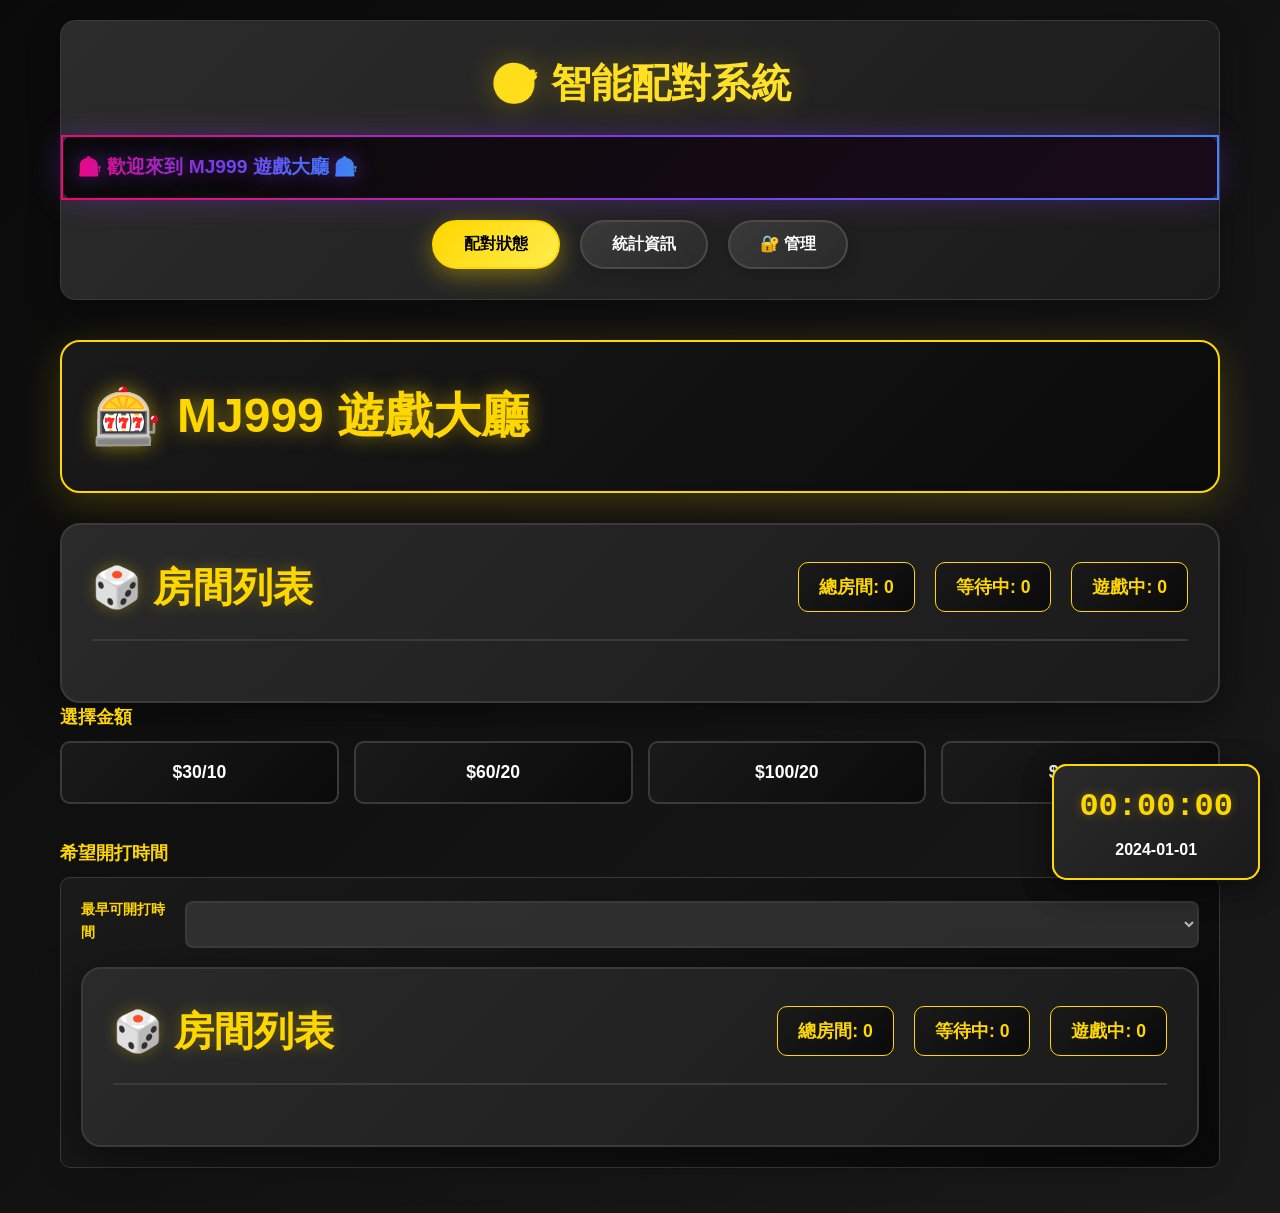
==== Cursor APP/index.html @ 1525ff20 "Add files via upload" ====
<!DOCTYPE html>
<html lang="zh-TW">
<head>
    <meta charset="UTF-8">
    <meta name="viewport" content="width=device-width, initial-scale=1.0">
    <title>智能配對系統 - 前台</title>
    <link rel="stylesheet" href="style.css">
    <script src="mock-api.js"></script>
</head>
<body>
    <div class="container">
        <header class="header">
            <h1 class="title">🎯 智能配對系統</h1>
            
            <!-- 霓虹燈跑馬燈 -->
            <div class="neon-ticker" id="neonTicker">
                <div class="ticker-content" id="tickerContent">
                    <span class="ticker-text">🎰 歡迎來到 MJ999 遊戲大廳 🎰</span>
                </div>
            </div>
            
            <div class="nav-buttons">
                <button id="playerView" class="nav-btn active">配對狀態</button>
                <button id="statsView" class="nav-btn">統計資訊</button>
                <button class="nav-btn admin-login-btn" onclick="location.href='admin.html'">🔐 管理</button>
            </div>
        </header>

        <main>
            <!-- 遊戲大廳頁面 -->
            <section id="playerSection" class="section active">
                <div class="lobby-header">
                    <h1 class="lobby-title">
                        <span class="title-icon">🎰</span>
                        MJ999 遊戲大廳
                    </h1>
                    <div class="user-info" id="userInfo">
                        <!-- 用戶資訊 -->
                    </div>
                </div>

                <div class="room-list-container">
                    <div class="room-list-header">
                        <h2 class="room-list-title">🎲 房間列表</h2>
                        <div class="room-stats">
                            <span class="stat-item">總房間: <span id="totalRooms">0</span></span>
                            <span class="stat-item">等待中: <span id="waitingRooms">0</span></span>
                            <span class="stat-item">遊戲中: <span id="playingRooms">0</span></span>
                        </div>
                    </div>
                    
                    <div id="roomList" class="room-list">
                        <!-- 動態生成房間列表 -->
                    </div>
                </div>

                <!-- 3 缺 1 紅色閃爍提示 -->
                <div id="nearCompleteAlert" class="near-complete-alert" style="display: none;">
                    <div class="alert-content">
                        <div class="alert-icon">🔴</div>
                        <div class="alert-text">
                            <h3>3 缺 1！</h3>
                            <p id="alertMessage">目前有一桌 3 缺 1！想打的快來報名！</p>
                        </div>
                        <div class="alert-pulse"></div>
                    </div>
                </div>

                <!-- 即時時鐘 -->
                <div class="realtime-clock">
                    <div class="clock-display" id="clockDisplay">
                        <div class="time">00:00:00</div>
                        <div class="date">2024-01-01</div>
                    </div>
                </div>
            </section>
                        
                        <div class="form-group">
                            <label>選擇金額</label>
                            <div class="amount-options">
                                <label class="amount-option">
                                    <input type="radio" name="amount" value="30/10" disabled>
                                    <span class="amount-btn">$30/10</span>
                                </label>
                                <label class="amount-option">
                                    <input type="radio" name="amount" value="60/20" disabled>
                                    <span class="amount-btn">$60/20</span>
                                </label>
                                <label class="amount-option">
                                    <input type="radio" name="amount" value="100/20" disabled>
                                    <span class="amount-btn">$100/20</span>
                                </label>
                                <label class="amount-option">
                                    <input type="radio" name="amount" value="200/50" disabled>
                                    <span class="amount-btn">$200/50</span>
                                </label>
                            </div>
                        </div>
                        
                        <div class="form-group">
                            <label>希望開打時間</label>
                            <div class="time-range-selector">
                                <div class="time-input-group">
                                    <label for="earliestTime">最早可開打時間</label>
                                    <select id="earliestTime" disabled>
                                        <!-- 動態生成時間選項 -->
                                    </select>
                </div>

                <div class="room-list-container">
                    <div class="room-list-header">
                        <h2 class="room-list-title">🎲 房間列表</h2>
                        <div class="room-stats">
                            <span class="stat-item">總房間: <span id="totalRooms">0</span></span>
                            <span class="stat-item">等待中: <span id="waitingRooms">0</span></span>
                            <span class="stat-item">遊戲中: <span id="playingRooms">0</span></span>
                        </div>
                    </div>
                    
                    <div id="roomList" class="room-list">
                        <!-- 動態生成房間列表 -->
                    </div>
                </div>

                <!-- 3 缺 1 紅色閃爍提示 -->
                <div id="nearCompleteAlert" class="near-complete-alert" style="display: none;">
                    <div class="alert-content">
                        <div class="alert-icon">🔴</div>
                        <div class="alert-text">
                            <h3>3 缺 1！</h3>
                            <p id="alertMessage">目前有一桌 3 缺 1！想打的快來報名！</p>
                        </div>
                        <div class="alert-pulse"></div>
                    </div>
                </div>

                <!-- 即時時鐘 -->
                <div class="realtime-clock">
                    <div class="clock-display" id="clockDisplay">
                        <div class="time">00:00:00</div>
                        <div class="date">2024-01-01</div>
                    </div>
                </div>
            </section>

            <!-- 統計資訊頁面 -->
            <section id="statsSection" class="section">
                <div class="stats-card">
                    <h2 class="card-title">📊 統計資訊</h2>
                    
                    <div class="stats-grid">
                        <div class="stat-item">
                            <span class="stat-label">總報名人數</span>
                            <span id="totalCount" class="stat-value">0</span>
                        </div>
                        <div class="stat-item">
                            <span class="stat-label">等待配對</span>
                            <span id="pendingCount" class="stat-value">0</span>
                        </div>
                        <div class="stat-item">
                            <span class="stat-label">已配對</span>
                            <span id="matchedCount" class="stat-value">0</span>
                        </div>
                        <div class="stat-item">
                            <span class="stat-label">配對中</span>
                            <span id="playingCount" class="stat-value">0</span>
                        </div>
                    </div>

                    <div class="chart-container">
                        <h3>金額分佈圖</h3>
                        <div id="amountChart" class="chart">
                            <!-- 動態生成圖表 -->
                        </div>
                    </div>
                </div>
            </section>
        </main>

        <!-- 通知區域 -->
        <div id="notification" class="notification"></div>
    </div>

    <script src="frontend.js"></script>
</body>
</html>
---- Cursor APP/style.css ----
* {
    margin: 0;
    padding: 0;
    box-sizing: border-box;
}

body {
    font-family: 'Microsoft JhengHei', 'Arial', sans-serif;
    background: linear-gradient(135deg, #0a0a0a 0%, #1a1a1a 100%);
    color: #ffffff;
    min-height: 100vh;
    line-height: 1.6;
}

.container {
    max-width: 1200px;
    margin: 0 auto;
    padding: 20px;
}

/* Header 樣式 */
.header {
    text-align: center;
    margin-bottom: 40px;
    padding: 30px 0;
    background: linear-gradient(135deg, #2c2c2c 0%, #1a1a1a 100%);
    border-radius: 15px;
    border: 1px solid #3a3a3a;
    box-shadow: 0 8px 32px rgba(0, 0, 0, 0.3);
}

.title {
    font-size: 2.5rem;
    font-weight: bold;
    background: linear-gradient(45deg, #ffd700, #ffed4e);
    -webkit-background-clip: text;
    -webkit-text-fill-color: transparent;
    background-clip: text;
    margin-bottom: 20px;
    text-shadow: 0 0 30px rgba(255, 215, 0, 0.3);
}

.nav-buttons {
    display: flex;
    justify-content: center;
    gap: 20px;
}

.nav-btn {
    padding: 12px 30px;
    background: linear-gradient(135deg, #3a3a3a 0%, #2a2a2a 100%);
    border: 2px solid #4a4a4a;
    color: #ffffff;
    border-radius: 25px;
    cursor: pointer;
    font-size: 1rem;
    font-weight: bold;
    transition: all 0.3s ease;
    box-shadow: 0 4px 15px rgba(0, 0, 0, 0.2);
}

.nav-btn:hover {
    background: linear-gradient(135deg, #4a4a4a 0%, #3a3a3a 100%);
    border-color: #ffd700;
    transform: translateY(-2px);
    box-shadow: 0 6px 20px rgba(255, 215, 0, 0.2);
}

.nav-btn.active {
    background: linear-gradient(135deg, #ffd700 0%, #ffed4e 100%);
    color: #000000;
    border-color: #ffd700;
    box-shadow: 0 6px 25px rgba(255, 215, 0, 0.4);
}

/* Section 樣式 */
.section {
    display: none;
    animation: fadeIn 0.5s ease-in-out;
}

.section.active {
    display: block;
}

@keyframes fadeIn {
    from { opacity: 0; transform: translateY(20px); }
    to { opacity: 1; transform: translateY(0); }
}

/* 卡片樣式 */
.registration-card, .admin-card {
    background: linear-gradient(135deg, #2a2a2a 0%, #1a1a1a 100%);
    border: 1px solid #3a3a3a;
    border-radius: 20px;
    padding: 40px;
    margin-bottom: 30px;
    box-shadow: 0 10px 40px rgba(0, 0, 0, 0.3);
    backdrop-filter: blur(10px);
}

.card-title {
    font-size: 1.8rem;
    font-weight: bold;
    background: linear-gradient(45deg, #ffd700, #ffed4e);
    -webkit-background-clip: text;
    -webkit-text-fill-color: transparent;
    background-clip: text;
    margin-bottom: 30px;
    text-align: center;
}

/* 表單樣式 */
.form-group {
    margin-bottom: 25px;
}

.form-group label {
    display: block;
    margin-bottom: 10px;
    font-weight: bold;
    color: #ffd700;
    font-size: 1.1rem;
}

.form-group input[type="text"] {
    width: 100%;
    padding: 15px;
    background: linear-gradient(135deg, #1a1a1a 0%, #0a0a0a 100%);
    border: 2px solid #3a3a3a;
    border-radius: 10px;
    color: #ffffff;
    font-size: 1rem;
    transition: all 0.3s ease;
}

.form-group input[type="text"]:focus {
    outline: none;
    border-color: #ffd700;
    box-shadow: 0 0 20px rgba(255, 215, 0, 0.2);
}

/* 金額選項樣式 */
.amount-options {
    display: grid;
    grid-template-columns: repeat(auto-fit, minmax(120px, 1fr));
    gap: 15px;
}

.amount-option {
    position: relative;
    cursor: pointer;
}

.amount-option input[type="radio"] {
    position: absolute;
    opacity: 0;
}

.amount-btn {
    display: block;
    padding: 15px 20px;
    background: linear-gradient(135deg, #1a1a1a 0%, #0a0a0a 100%);
    border: 2px solid #3a3a3a;
    border-radius: 10px;
    color: #ffffff;
    text-align: center;
    font-weight: bold;
    font-size: 1.1rem;
    transition: all 0.3s ease;
    cursor: pointer;
}

.amount-option input[type="radio"]:checked + .amount-btn {
    background: linear-gradient(135deg, #ffd700 0%, #ffed4e 100%);
    color: #000000;
    border-color: #ffd700;
    box-shadow: 0 0 20px rgba(255, 215, 0, 0.3);
}

.amount-btn:hover {
    border-color: #ffd700;
    transform: translateY(-2px);
    box-shadow: 0 4px 15px rgba(255, 215, 0, 0.2);
}

/* 按鈕樣式 */
.submit-btn, .admin-btn {
    width: 100%;
    padding: 18px;
    background: linear-gradient(135deg, #ffd700 0%, #ffed4e 100%);
    border: none;
    border-radius: 10px;
    color: #000000;
    font-size: 1.2rem;
    font-weight: bold;
    cursor: pointer;
    transition: all 0.3s ease;
    box-shadow: 0 6px 25px rgba(255, 215, 0, 0.3);
}

.submit-btn:hover, .admin-btn:hover {
    transform: translateY(-2px);
    box-shadow: 0 8px 30px rgba(255, 215, 0, 0.4);
}

.admin-btn.danger {
    background: linear-gradient(135deg, #dc3545 0%, #c82333 100%);
    color: #ffffff;
}

.admin-btn.settings {
    background: linear-gradient(135deg, #17a2b8 0%, #138496 100%);
    color: #ffffff;
}

/* 目前報名狀況 */
.current-registrations {
    background: linear-gradient(135deg, #2a2a2a 0%, #1a1a1a 100%);
    border: 1px solid #3a3a3a;
    border-radius: 20px;
    padding: 30px;
    box-shadow: 0 10px 40px rgba(0, 0, 0, 0.3);
}

.current-registrations h3 {
    color: #ffd700;
    margin-bottom: 20px;
    font-size: 1.3rem;
}

.registration-list {
    display: grid;
    gap: 15px;
}

.registration-item {
    background: linear-gradient(135deg, #1a1a1a 0%, #0a0a0a 100%);
    border: 1px solid #3a3a3a;
    border-radius: 10px;
    padding: 20px;
    display: flex;
    justify-content: space-between;
    align-items: center;
    transition: all 0.3s ease;
}

.registration-item:hover {
    border-color: #ffd700;
    box-shadow: 0 4px 15px rgba(255, 215, 0, 0.1);
}

.registration-info {
    flex: 1;
}

.registration-name {
    font-weight: bold;
    font-size: 1.1rem;
    color: #ffffff;
    margin-bottom: 5px;
}

.registration-amount {
    color: #ffd700;
    font-weight: bold;
}

.registration-time {
    color: #888888;
    font-size: 0.9rem;
}

/* 管理後台樣式 */
.admin-stats {
    display: grid;
    grid-template-columns: repeat(auto-fit, minmax(150px, 1fr));
    gap: 20px;
    margin-bottom: 30px;
}

.stat-item {
    background: linear-gradient(135deg, #1a1a1a 0%, #0a0a0a 100%);
    border: 1px solid #3a3a3a;
    border-radius: 10px;
    padding: 20px;
    text-align: center;
}

.stat-label {
    display: block;
    color: #888888;
    font-size: 0.9rem;
    margin-bottom: 10px;
}

.stat-value {
    display: block;
    color: #ffd700;
    font-size: 2rem;
    font-weight: bold;
}

.admin-controls {
    display: grid;
    grid-template-columns: repeat(auto-fit, minmax(200px, 1fr));
    gap: 15px;
    margin-bottom: 30px;
}

.admin-controls .admin-btn {
    margin-bottom: 0;
}

.registrations-management h3 {
    color: #ffd700;
    margin-bottom: 20px;
    font-size: 1.3rem;
}

.admin-registration-list {
    display: grid;
    gap: 15px;
}

.admin-registration-item {
    background: linear-gradient(135deg, #1a1a1a 0%, #0a0a0a 100%);
    border: 1px solid #3a3a3a;
    border-radius: 10px;
    padding: 20px;
    display: flex;
    justify-content: space-between;
    align-items: center;
    transition: all 0.3s ease;
}

.admin-registration-item:hover {
    border-color: #ffd700;
    box-shadow: 0 4px 15px rgba(255, 215, 0, 0.1);
}

.admin-registration-info {
    flex: 1;
}

.admin-registration-actions {
    display: flex;
    gap: 10px;
}

.action-btn {
    padding: 8px 15px;
    background: linear-gradient(135deg, #3a3a3a 0%, #2a2a2a 100%);
    border: 1px solid #4a4a4a;
    border-radius: 5px;
    color: #ffffff;
    cursor: pointer;
    font-size: 0.9rem;
    transition: all 0.3s ease;
}

.action-btn:hover {
    background: linear-gradient(135deg, #4a4a4a 0%, #3a3a3a 100%);
    border-color: #ffd700;
}

.action-btn.delete {
    background: linear-gradient(135deg, #dc3545 0%, #c82333 100%);
    border-color: #dc3545;
}

/* 通知樣式 */
.notification {
    position: fixed;
    top: 20px;
    right: 20px;
    padding: 15px 25px;
    border-radius: 10px;
    color: #ffffff;
    font-weight: bold;
    z-index: 1000;
    opacity: 0;
    transform: translateX(100%);
    transition: all 0.3s ease;
    box-shadow: 0 6px 25px rgba(0, 0, 0, 0.3);
}

.notification.show {
    opacity: 1;
    transform: translateX(0);
}

.notification.success {
    background: linear-gradient(135deg, #28a745 0%, #20c997 100%);
    border: 1px solid #28a745;
}

.notification.error {
    background: linear-gradient(135deg, #dc3545 0%, #c82333 100%);
    border: 1px solid #dc3545;
}

.notification.info {
    background: linear-gradient(135deg, #17a2b8 0%, #138496 100%);
    border: 1px solid #17a2b8;
}

/* 響應式設計 */
@media (max-width: 768px) {
    .container {
        padding: 10px;
    }
    
    .title {
        font-size: 2rem;
    }
    
    .nav-buttons {
        flex-direction: column;
        gap: 10px;
    }
    
    .registration-card, .admin-card {
        padding: 20px;
    }
    
    .amount-options {
        grid-template-columns: repeat(2, 1fr);
    }
    
    .admin-controls {
        grid-template-columns: 1fr;
    }
    
    .admin-registration-item {
        flex-direction: column;
        align-items: flex-start;
        gap: 15px;
    }
    
    .admin-registration-actions {
        width: 100%;
        justify-content: flex-end;
    }
}

/* 時間區間選擇器樣式 */
.time-range-selector {
    background: linear-gradient(135deg, #1a1a1a 0%, #0a0a0a 100%);
    border: 1px solid #3a3a3a;
    border-radius: 10px;
    padding: 20px;
    margin-bottom: 20px;
}

.time-input-group {
    margin-bottom: 15px;
}

.time-input-group:last-child {
    margin-bottom: 0;
}

.time-input-group label {
    display: block;
    color: #ffd700;
    font-weight: bold;
    margin-bottom: 8px;
    font-size: 0.9rem;
}

.time-input-group select {
    width: 100%;
    background: #3a3a3a;
    border: 2px solid #4a4a4a;
    color: #ffffff;
    padding: 12px 15px;
    border-radius: 8px;
    font-size: 1rem;
    font-weight: bold;
    cursor: pointer;
    transition: all 0.3s ease;
}

.time-input-group select:focus {
    outline: none;
    border-color: #ffd700;
    box-shadow: 0 0 10px rgba(255, 215, 0, 0.3);
}

.time-input-group select option {
    background: #3a3a3a;
    color: #ffffff;
    padding: 10px;
}

/* 金額統計樣式 */
.amount-stats {
    background: linear-gradient(135deg, #1a1a1a 0%, #0a0a0a 100%);
    border: 1px solid #3a3a3a;
    border-radius: 10px;
    padding: 15px;
    margin-bottom: 20px;
}

.stat-row {
    display: flex;
    justify-content: space-between;
    align-items: center;
    padding: 8px 0;
    border-bottom: 1px solid #3a3a3a;
}

.stat-row:last-child {
    border-bottom: none;
}

.amount-label {
    color: #ffd700;
    font-weight: bold;
    font-size: 1rem;
}

.amount-count {
    color: #ffffff;
    font-weight: bold;
    font-size: 1rem;
    background: linear-gradient(135deg, #3a3a3a 0%, #2a2a2a 100%);
    padding: 4px 12px;
    border-radius: 15px;
}

/* 用戶頭貼樣式 */
.user-avatar-small {
    width: 50px;
    height: 50px;
    border-radius: 50%;
    border: 2px solid #ffd700;
}

.user-avatar {
    width: 80px;
    height: 80px;
    border-radius: 50%;
    border: 3px solid #ffd700;
}

/* 用戶操作按鈕樣式 */
.user-actions {
    display: flex;
    gap: 8px;
    margin-top: 10px;
    flex-wrap: wrap;
}

.action-btn {
    padding: 6px 12px;
    border: none;
    border-radius: 6px;
    font-size: 0.8rem;
    font-weight: bold;
    cursor: pointer;
    transition: all 0.3s ease;
}

.cancel-btn {
    background: linear-gradient(135deg, #dc3545 0%, #c82333 100%);
    color: white;
}

.cancel-btn:hover {
    background: linear-gradient(135deg, #c82333 0%, #a71e2a 100%);
    transform: translateY(-1px);
}

.change-btn {
    background: linear-gradient(135deg, #ffc107 0%, #e0a800 100%);
    color: #000;
}

.change-btn:hover {
    background: linear-gradient(135deg, #e0a800 0%, #d39e00 100%);
    transform: translateY(-1px);
}

.confirm-btn {
    background: linear-gradient(135deg, #28a745 0%, #20c997 100%);
    color: white;
}

.confirm-btn:hover {
    background: linear-gradient(135deg, #20c997 0%, #1ea085 100%);
    transform: translateY(-1px);
}

/* 成桌確認介面樣式 */
.table-confirmation {
    animation: slideIn 0.5s ease-out;
}

@keyframes slideIn {
    from {
        opacity: 0;
        transform: translateY(-20px);
    }
    to {
        opacity: 1;
        transform: translateY(0);
    }
}

.user-confirmation-buttons {
    margin-top: 15px;
}

.registration-preferred-time {
    color: #ffd700;
    font-size: 0.9rem;
    margin-top: 5px;
}

/* 登入提示樣式 */
.login-prompt {
    text-align: center;
    padding: 20px;
    background: linear-gradient(135deg, #1a1a1a 0%, #0a0a0a 100%);
    border-radius: 10px;
    margin-bottom: 20px;
}

.line-login-btn-small:hover {
    background: #05A847;
    transform: translateY(-2px);
    box-shadow: 0 4px 15px rgba(6, 199, 85, 0.3);
}

.manual-input-btn-small:hover {
    background: linear-gradient(135deg, #4a4a4a 0%, #3a3a3a 100%);
    border-color: #ffd700;
    transform: translateY(-2px);
}

.logout-btn:hover {
    background: linear-gradient(135deg, #c82333 0%, #a71e2a 100%);
}

/* 管理後台專用樣式 */
.admin-header {
    background: linear-gradient(135deg, #2c2c2c 0%, #1a1a1a 100%);
    border: 2px solid #ffd700;
    box-shadow: 0 8px 32px rgba(255, 215, 0, 0.2);
}

/* 登入對話框樣式 */
.modal-overlay {
    position: fixed;
    top: 0;
    left: 0;
    width: 100%;
    height: 100%;
    background: rgba(0, 0, 0, 0.8);
    display: flex;
    justify-content: center;
    align-items: center;
    z-index: 1000;
}

.modal-content {
    width: 100%;
    max-width: 400px;
    padding: 20px;
}

.login-card {
    background: linear-gradient(135deg, #2a2a2a 0%, #1a1a1a 100%);
    border: 1px solid #3a3a3a;
    border-radius: 20px;
    padding: 40px;
    box-shadow: 0 10px 40px rgba(0, 0, 0, 0.3);
}

.login-title {
    font-size: 1.8rem;
    font-weight: bold;
    background: linear-gradient(45deg, #ffd700, #ffed4e);
    -webkit-background-clip: text;
    -webkit-text-fill-color: transparent;
    background-clip: text;
    margin-bottom: 30px;
    text-align: center;
}

.login-form {
    display: flex;
    flex-direction: column;
    gap: 20px;
}

.login-actions {
    display: flex;
    gap: 10px;
    justify-content: center;
}

.cancel-btn {
    background: linear-gradient(135deg, #6c757d 0%, #5a6268 100%);
    color: white;
    border: none;
    padding: 12px 20px;
    border-radius: 8px;
    font-weight: bold;
    cursor: pointer;
    transition: all 0.3s ease;
}

.cancel-btn:hover {
    background: linear-gradient(135deg, #5a6268 0%, #495057 100%);
    transform: translateY(-1px);
}

.error-message {
    color: #dc3545;
    background: rgba(220, 53, 69, 0.1);
    border: 1px solid #dc3545;
    border-radius: 8px;
    padding: 10px;
    margin-top: 10px;
    text-align: center;
}

/* 前台專用樣式 */
.status-card {
    background: linear-gradient(135deg, #2a2a2a 0%, #1a1a1a 100%);
    border: 1px solid #3a3a3a;
    border-radius: 20px;
    padding: 40px;
    margin-bottom: 30px;
    box-shadow: 0 10px 40px rgba(0, 0, 0, 0.3);
}

.readonly-form {
    position: relative;
}

.readonly-notice {
    background: linear-gradient(135deg, #ffc107 0%, #e0a800 100%);
    color: #000;
    padding: 15px;
    border-radius: 10px;
    margin-bottom: 20px;
    text-align: center;
    font-weight: bold;
}

.readonly-form input:disabled,
.readonly-form select:disabled {
    opacity: 0.6;
    cursor: not-allowed;
}

.readonly-form input:disabled + .amount-btn,
.readonly-form button:disabled {
    opacity: 0.6;
    cursor: not-allowed;
    background: linear-gradient(135deg, #6c757d 0%, #5a6268 100%) !important;
}

.user-status {
    margin-top: 10px;
    padding: 5px 10px;
    background: linear-gradient(135deg, #17a2b8 0%, #138496 100%);
    border-radius: 5px;
    font-size: 0.8rem;
}

/* 統計頁面樣式 */
.stats-card {
    background: linear-gradient(135deg, #2a2a2a 0%, #1a1a1a 100%);
    border: 1px solid #3a3a3a;
    border-radius: 20px;
    padding: 40px;
    box-shadow: 0 10px 40px rgba(0, 0, 0, 0.3);
}

.stats-grid {
    display: grid;
    grid-template-columns: repeat(auto-fit, minmax(200px, 1fr));
    gap: 20px;
    margin-bottom: 30px;
}

.chart-container {
    background: linear-gradient(135deg, #1a1a1a 0%, #0a0a0a 100%);
    border: 1px solid #3a3a3a;
    border-radius: 10px;
    padding: 20px;
    margin-top: 20px;
}

.chart {
    display: flex;
    flex-direction: column;
    gap: 10px;
}

.chart-item {
    display: flex;
    align-items: center;
    gap: 10px;
}

.chart-bar {
    width: 200px;
    height: 20px;
    background: #3a3a3a;
    border-radius: 10px;
    overflow: hidden;
}

.chart-fill {
    height: 100%;
    background: linear-gradient(135deg, #ffd700 0%, #ffed4e 100%);
    border-radius: 10px;
    transition: width 0.5s ease;
}

.chart-label {
    color: #ffffff;
    font-size: 0.9rem;
    min-width: 120px;
}

/* 管理後台專用樣式 */
.quick-actions {
    margin: 30px 0;
}

.quick-actions h3 {
    color: #ffd700;
    margin-bottom: 15px;
}

.action-grid {
    display: grid;
    grid-template-columns: repeat(auto-fit, minmax(200px, 1fr));
    gap: 15px;
}

.admin-btn.primary {
    background: linear-gradient(135deg, #28a745 0%, #20c997 100%);
    color: white;
}

.admin-btn.secondary {
    background: linear-gradient(135deg, #17a2b8 0%, #138496 100%);
    color: white;
}

.recent-activity {
    margin-top: 30px;
}

.recent-activity h3 {
    color: #ffd700;
    margin-bottom: 15px;
}

.activity-log {
    background: linear-gradient(135deg, #1a1a1a 0%, #0a0a0a 100%);
    border: 1px solid #3a3a3a;
    border-radius: 10px;
    padding: 20px;
    max-height: 300px;
    overflow-y: auto;
}

.activity-item {
    display: flex;
    justify-content: space-between;
    align-items: center;
    padding: 8px 0;
    border-bottom: 1px solid #3a3a3a;
}

.activity-item:last-child {
    border-bottom: none;
}

.activity-time {
    color: #888888;
    font-size: 0.9rem;
    min-width: 80px;
}

.activity-message {
    color: #ffffff;
    flex: 1;
    margin-left: 10px;
}

/* 報名管理表格樣式 */
.filter-controls {
    display: grid;
    grid-template-columns: repeat(auto-fit, minmax(200px, 1fr));
    gap: 15px;
    margin-bottom: 20px;
    padding: 20px;
    background: linear-gradient(135deg, #1a1a1a 0%, #0a0a0a 100%);
    border: 1px solid #3a3a3a;
    border-radius: 10px;
}

.bulk-actions {
    display: flex;
    gap: 10px;
    margin-bottom: 20px;
}

.registrations-table {
    background: linear-gradient(135deg, #1a1a1a 0%, #0a0a0a 100%);
    border: 1px solid #3a3a3a;
    border-radius: 10px;
    overflow: hidden;
}

.registrations-table table {
    width: 100%;
    border-collapse: collapse;
}

.registrations-table th,
.registrations-table td {
    padding: 12px;
    text-align: left;
    border-bottom: 1px solid #3a3a3a;
}

.registrations-table th {
    background: linear-gradient(135deg, #2a2a2a 0%, #1a1a1a 100%);
    color: #ffd700;
    font-weight: bold;
}

.registrations-table tr:hover {
    background: rgba(255, 215, 0, 0.1);
}

/* 設定頁面樣式 */
.settings-sections {
    display: flex;
    flex-direction: column;
    gap: 30px;
}

.settings-group {
    background: linear-gradient(135deg, #1a1a1a 0%, #0a0a0a 100%);
    border: 1px solid #3a3a3a;
    border-radius: 10px;
    padding: 20px;
}

.settings-group h3 {
    color: #ffd700;
    margin-bottom: 15px;
}

.settings-actions {
    display: flex;
    gap: 10px;
    justify-content: center;
    margin-top: 20px;
}

/* 開關樣式 */
.switch {
    position: relative;
    display: inline-block;
    width: 60px;
    height: 34px;
}

.switch input {
    opacity: 0;
    width: 0;
    height: 0;
}

.slider {
    position: absolute;
    cursor: pointer;
    top: 0;
    left: 0;
    right: 0;
    bottom: 0;
    background-color: #3a3a3a;
    transition: .4s;
    border-radius: 34px;
}

.slider:before {
    position: absolute;
    content: "";
    height: 26px;
    width: 26px;
    left: 4px;
    bottom: 4px;
    background-color: white;
    transition: .4s;
    border-radius: 50%;
}

input:checked + .slider {
    background-color: #ffd700;
}

input:checked + .slider:before {
    transform: translateX(26px);
}

/* 桌況卡片樣式（大螢幕優化） */
.table-status-card {
    background: linear-gradient(135deg, #2a2a2a 0%, #1a1a1a 100%);
    border: 2px solid #3a3a3a;
    border-radius: 15px;
    padding: 25px;
    margin-bottom: 20px;
    box-shadow: 0 8px 32px rgba(0, 0, 0, 0.3);
    transition: all 0.3s ease;
    position: relative;
    overflow: hidden;
}

.table-status-card:hover {
    transform: translateY(-2px);
    box-shadow: 0 12px 40px rgba(0, 0, 0, 0.4);
}

.table-status-card.near-complete {
    border-color: #ff4444;
    animation: borderPulse 2s infinite;
}

@keyframes borderPulse {
    0%, 100% {
        border-color: #ff4444;
        box-shadow: 0 8px 32px rgba(255, 68, 68, 0.3);
    }
    50% {
        border-color: #ff8888;
        box-shadow: 0 8px 32px rgba(255, 136, 136, 0.5);
    }
}

.table-header {
    display: flex;
    justify-content: space-between;
    align-items: center;
    margin-bottom: 20px;
    padding-bottom: 15px;
    border-bottom: 2px solid #3a3a3a;
}

.table-amount {
    font-size: 2rem;
    font-weight: bold;
    color: #ffd700;
    margin: 0;
}

.table-count {
    font-size: 1.5rem;
    color: #ffffff;
    background: linear-gradient(135deg, #3a3a3a 0%, #2a2a2a 100%);
    padding: 8px 15px;
    border-radius: 10px;
    font-weight: bold;
}

.near-complete-badge {
    background: linear-gradient(135deg, #ff4444 0%, #cc0000 100%);
    color: white;
    padding: 8px 15px;
    border-radius: 20px;
    font-size: 1.2rem;
    font-weight: bold;
    animation: pulse 1.5s infinite;
}

@keyframes pulse {
    0%, 100% {
        transform: scale(1);
        opacity: 1;
    }
    50% {
        transform: scale(1.05);
        opacity: 0.8;
    }
}

.players-list {
    display: grid;
    grid-template-columns: repeat(auto-fit, minmax(300px, 1fr));
    gap: 15px;
}

.player-item {
    display: flex;
    align-items: center;
    gap: 15px;
    padding: 15px;
    background: linear-gradient(135deg, #1a1a1a 0%, #0a0a0a 100%);
    border: 1px solid #3a3a3a;
    border-radius: 10px;
    transition: all 0.3s ease;
}

.player-item:hover {
    background: linear-gradient(135deg, #2a2a2a 0%, #1a1a1a 100%);
    transform: translateY(-1px);
}

.player-item.current-user {
    border-color: #ffd700;
    background: linear-gradient(135deg, #2a2a1a 0%, #1a1a0a 100%);
}

.player-avatar {
    width: 60px;
    height: 60px;
    border-radius: 50%;
    overflow: hidden;
    border: 2px solid #3a3a3a;
    flex-shrink: 0;
}

.player-avatar img {
    width: 100%;
    height: 100%;
    object-fit: cover;
}

.avatar-placeholder {
    width: 100%;
    height: 100%;
    background: linear-gradient(135deg, #ffd700 0%, #ffed4e 100%);
    display: flex;
    align-items: center;
    justify-content: center;
    font-size: 1.5rem;
    font-weight: bold;
    color: #000000;
}

.player-info {
    flex: 1;
    min-width: 0;
}

.player-name {
    font-size: 1.3rem;
    font-weight: bold;
    color: #ffffff;
    margin-bottom: 5px;
    white-space: nowrap;
    overflow: hidden;
    text-overflow: ellipsis;
}

.player-time {
    font-size: 1rem;
    color: #888888;
}

.near-complete-indicator {
    position: absolute;
    top: 10px;
    right: 10px;
    background: #ff4444;
    color: white;
    padding: 5px 10px;
    border-radius: 5px;
    font-size: 0.8rem;
    font-weight: bold;
    animation: blink 1s infinite;
}

@keyframes blink {
    0%, 100% { opacity: 1; }
    50% { opacity: 0.5; }
}

/* 即時時鐘樣式 */
.realtime-clock {
    position: fixed;
    bottom: 20px;
    right: 20px;
    background: linear-gradient(135deg, #2a2a2a 0%, #1a1a1a 100%);
    border: 2px solid #ffd700;
    border-radius: 15px;
    padding: 15px 25px;
    box-shadow: 0 8px 32px rgba(0, 0, 0, 0.3);
    z-index: 100;
    min-width: 200px;
}

.clock-display {
    text-align: center;
}

.clock-display .time {
    font-size: 2rem;
    font-weight: bold;
    color: #ffd700;
    font-family: 'Courier New', monospace;
    margin-bottom: 5px;
    text-shadow: 0 0 10px rgba(255, 215, 0, 0.3);
}

.clock-display .date {
    font-size: 1rem;
    color: #ffffff;
    font-weight: bold;
}

/* 3 缺 1 紅色閃爍提示樣式 */
.near-complete-alert {
    position: fixed;
    top: 50%;
    left: 50%;
    transform: translate(-50%, -50%);
    z-index: 1000;
    animation: alertPulse 2s infinite;
}

.alert-content {
    background: linear-gradient(135deg, rgba(255, 0, 0, 0.9) 0%, rgba(139, 0, 0, 0.9) 100%);
    border: 3px solid #ff0000;
    border-radius: 20px;
    padding: 30px 40px;
    box-shadow: 0 0 30px rgba(255, 0, 0, 0.8);
    position: relative;
    overflow: hidden;
    min-width: 400px;
    text-align: center;
}

.alert-icon {
    font-size: 4rem;
    margin-bottom: 15px;
    animation: iconBounce 1s infinite;
}

.alert-text h3 {
    font-size: 2.5rem;
    font-weight: bold;
    color: #ffffff;
    margin: 0 0 10px 0;
    text-shadow: 0 0 10px rgba(255, 255, 255, 0.5);
}

.alert-text p {
    font-size: 1.5rem;
    color: #ffffff;
    margin: 0;
    text-shadow: 0 0 5px rgba(255, 255, 255, 0.3);
}

.alert-pulse {
    position: absolute;
    top: -50%;
    left: -50%;
    width: 200%;
    height: 200%;
    background: radial-gradient(circle, rgba(255, 255, 255, 0.3) 0%, transparent 70%);
    animation: pulseRotate 3s linear infinite;
}

@keyframes alertPulse {
    0%, 100% {
        transform: translate(-50%, -50%) scale(1);
        opacity: 1;
    }
    50% {
        transform: translate(-50%, -50%) scale(1.05);
        opacity: 0.8;
    }
}

@keyframes iconBounce {
    0%, 100% {
        transform: translateY(0);
    }
    50% {
        transform: translateY(-10px);
    }
}

@keyframes pulseRotate {
    0% {
        transform: rotate(0deg);
    }
    100% {
        transform: rotate(360deg);
    }
}

/* 候補計時清單樣式 */
.waiting-timer-section {
    background: linear-gradient(135deg, #2a2a2a 0%, #1a1a1a 100%);
    border: 2px solid #3a3a3a;
    border-radius: 15px;
    padding: 20px;
    margin-top: 20px;
    box-shadow: 0 8px 32px rgba(0, 0, 0, 0.3);
}

.waiting-timer-section h3 {
    color: #ffd700;
    font-size: 1.5rem;
    margin-bottom: 15px;
    text-align: center;
}

.waiting-timer-list {
    max-height: 300px;
    overflow-y: auto;
}

.waiting-timer-item {
    display: flex;
    justify-content: space-between;
    align-items: center;
    padding: 12px 15px;
    margin-bottom: 10px;
    background: linear-gradient(135deg, #1a1a1a 0%, #0a0a0a 100%);
    border: 1px solid #3a3a3a;
    border-radius: 10px;
    transition: all 0.3s ease;
}

.waiting-timer-item:hover {
    background: linear-gradient(135deg, #2a2a2a 0%, #1a1a1a 100%);
    transform: translateY(-1px);
}

.waiting-timer-item.over-30-minutes {
    background: linear-gradient(135deg, rgba(255, 193, 7, 0.2) 0%, rgba(255, 193, 7, 0.1) 100%);
    border-color: #ffc107;
}

.timer-info {
    display: flex;
    align-items: center;
    gap: 15px;
}

.timer-name {
    display: flex;
    align-items: center;
    gap: 8px;
    font-size: 1.2rem;
    font-weight: bold;
    color: #ffffff;
}

.timer-amount {
    font-size: 1rem;
    color: #ffd700;
    font-weight: bold;
}

.timer-time {
    text-align: center;
    min-width: 80px;
}

.timer-minutes {
    font-size: 1.8rem;
    font-weight: bold;
    color: #ffffff;
    line-height: 1;
}

.timer-unit {
    font-size: 0.9rem;
    color: #888888;
    margin-top: 2px;
}

.timer-time.warning .timer-minutes {
    color: #ffc107;
    animation: warningPulse 2s infinite;
}

@keyframes warningPulse {
    0%, 100% {
        opacity: 1;
    }
    50% {
        opacity: 0.6;
    }
}

/* 戰力分級樣式 */
.player-rating-dot {
    position: absolute;
    top: -5px;
    right: -5px;
    width: 16px;
    height: 16px;
    border-radius: 50%;
    border: 2px solid #1a1a1a;
    z-index: 10;
}

.timer-rating-dot {
    width: 12px;
    height: 12px;
    border-radius: 50%;
    border: 1px solid #1a1a1a;
}

.rating-新手 {
    background: linear-gradient(135deg, #6c757d 0%, #5a6268 100%);
}

.rating-普通 {
    background: linear-gradient(135deg, #17a2b8 0%, #138496 100%);
}

.rating-快手 {
    background: linear-gradient(135deg, #28a745 0%, #20c997 100%);
}

.rating-高手 {
    background: linear-gradient(135deg, #ffd700 0%, #ffed4e 100%);
}

.player-rating {
    font-size: 0.9rem;
    color: #888888;
    margin-top: 3px;
}

/* 黑名單樣式 */
.player-item.blacklisted {
    border-color: #dc3545 !important;
    background: linear-gradient(135deg, rgba(220, 53, 69, 0.1) 0%, rgba(220, 53, 69, 0.05) 100%) !important;
}

.blacklist-warning {
    background: #dc3545;
    color: white;
    padding: 2px 6px;
    border-radius: 4px;
    font-size: 0.8rem;
    font-weight: bold;
    margin-left: 8px;
    animation: warningBlink 1s infinite;
}

@keyframes warningBlink {
    0%, 100% {
        opacity: 1;
    }
    50% {
        opacity: 0.7;
    }
}

/* 黑名單管理樣式 */
.blacklist-controls {
    display: flex;
    gap: 10px;
    align-items: center;
    flex-wrap: wrap;
}

.blacklist-controls input {
    flex: 1;
    min-width: 150px;
}

.blacklist-controls select {
    min-width: 100px;
}

.blacklist-list {
    max-height: 200px;
    overflow-y: auto;
    border: 1px solid #3a3a3a;
    border-radius: 8px;
    padding: 10px;
    background: rgba(0, 0, 0, 0.2);
}

.blacklist-item {
    display: flex;
    justify-content: space-between;
    align-items: center;
    padding: 10px;
    margin-bottom: 8px;
    background: linear-gradient(135deg, #1a1a1a 0%, #0a0a0a 100%);
    border: 1px solid #3a3a3a;
    border-radius: 6px;
}

.blacklist-info {
    display: flex;
    flex-direction: column;
    gap: 3px;
}

.blacklist-name {
    font-weight: bold;
    color: #ffffff;
}

.blacklist-reason {
    font-size: 0.9rem;
    color: #dc3545;
}

.blacklist-date {
    font-size: 0.8rem;
    color: #888888;
}

/* 戰力分級管理樣式 */
.rating-controls {
    display: flex;
    gap: 10px;
    align-items: center;
    flex-wrap: wrap;
}

.rating-controls input {
    flex: 1;
    min-width: 150px;
}

.rating-controls select {
    min-width: 100px;
}

/* 即時事件跑馬燈 */
.event-ticker {
    background: linear-gradient(135deg, rgba(255, 0, 110, 0.1) 0%, rgba(131, 56, 236, 0.1) 100%);
    border: 2px solid rgba(255, 0, 110, 0.3);
    border-radius: 15px;
    padding: 12px 20px;
    margin-bottom: 20px;
    overflow: hidden;
    position: relative;
    backdrop-filter: blur(8px);
    -webkit-backdrop-filter: blur(8px);
}

.event-ticker-content {
    display: flex;
    align-items: center;
    animation: eventScroll 20s linear infinite;
    white-space: nowrap;
}

.event-text {
    font-size: 1.1rem;
    font-weight: bold;
    background: linear-gradient(90deg, #ff006e, #ffbe0b, #06ffa5, #3a86ff, #8338ec, #ff006e);
    background-size: 200% auto;
    -webkit-background-clip: text;
    background-clip: text;
    -webkit-text-fill-color: transparent;
    animation: eventGradient 4s ease-in-out infinite;
    text-shadow: 0 0 15px rgba(255, 0, 110, 0.4);
    padding-right: 100px;
}

@keyframes eventScroll {
    0% {
        transform: translateX(100%);
    }
    100% {
        transform: translateX(-100%);
    }
}

@keyframes eventGradient {
    0%, 100% {
        background-position: 0% 50%;
    }
    50% {
        background-position: 100% 50%;
    }
}

/* 數字跳動效果 */
.player-number-change {
    animation: numberBounce 0.6s ease-out;
    display: inline-block;
}

@keyframes numberBounce {
    0% {
        transform: scale(1);
        color: inherit;
    }
    30% {
        transform: scale(1.4);
        color: #06ffa5;
        text-shadow: 0 0 20px rgba(6, 255, 165, 0.6);
    }
    60% {
        transform: scale(1.2);
        color: #ffbe0b;
        text-shadow: 0 0 15px rgba(255, 190, 11, 0.6);
    }
    100% {
        transform: scale(1);
        color: inherit;
    }
}

/* 動態漸層邊框 - Instagram 風格 */
.room-item.near-complete {
    position: relative;
    border: 3px solid transparent;
    background: linear-gradient(#1a1a1a, #1a1a1a) padding-box,
                linear-gradient(45deg, #ff006e, #ffbe0b, #06ffa5, #3a86ff, #8338ec, #ff006e) border-box;
    background-clip: padding-box, border-box;
    background-origin: padding-box, border-box;
    animation: borderGlow 3s ease-in-out infinite;
}

@keyframes borderGlow {
    0%, 100% {
        border-color: transparent;
        box-shadow: 0 0 20px rgba(255, 0, 110, 0.3);
    }
    50% {
        border-color: rgba(255, 0, 110, 0.8);
        box-shadow: 0 0 30px rgba(255, 0, 110, 0.6);
    }
}

/* 玩家狀態勳章 */
.player-badge {
    position: absolute;
    top: -5px;
    right: -5px;
    width: 24px;
    height: 24px;
    border-radius: 50%;
    display: flex;
    align-items: center;
    justify-content: center;
    font-size: 14px;
    z-index: 10;
    animation: badgeFloat 3s ease-in-out infinite;
}

.player-badge.fire {
    background: linear-gradient(135deg, #ff6b35 0%, #ff8c42 100%);
    box-shadow: 0 0 15px rgba(255, 107, 53, 0.5);
}

.player-badge.money {
    background: linear-gradient(135deg, #ffd700 0%, #ffed4e 100%);
    box-shadow: 0 0 15px rgba(255, 215, 0, 0.5);
}

@keyframes badgeFloat {
    0%, 100% {
        transform: translateY(0) rotate(0deg);
    }
    50% {
        transform: translateY(-3px) rotate(5deg);
    }
}

/* 觸覺回饋強化 */
.haptic-feedback {
    position: relative;
    overflow: hidden;
}

.haptic-feedback::before {
    content: '';
    position: absolute;
    top: 50%;
    left: 50%;
    width: 0;
    height: 0;
    background: radial-gradient(circle, rgba(255, 255, 255, 0.8) 0%, transparent 70%);
    transform: translate(-50%, -50%);
    transition: width 0.6s, height 0.6s, opacity 0.6s;
    border-radius: 50%;
}

.haptic-feedback:active::before {
    width: 100px;
    height: 100px;
    opacity: 0;
}

/* 管理後台玩家勳章功能 */
.player-badges-section {
    background: linear-gradient(135deg, rgba(255, 215, 0, 0.1) 0%, rgba(255, 237, 0, 0.05) 100%);
    border: 2px solid rgba(255, 215, 0, 0.3);
    border-radius: 15px;
    padding: 20px;
    margin: 20px 0;
}

.badge-controls {
    display: flex;
    gap: 15px;
    align-items: end;
    margin-bottom: 15px;
}

.badge-player-select {
    flex: 1;
    padding: 10px 15px;
    border: 2px solid rgba(255, 215, 0, 0.3);
    border-radius: 10px;
    background: linear-gradient(135deg, rgba(255, 255, 255, 0.1) 0%, rgba(255, 255, 255, 0.05) 100%);
    color: #ffffff;
    font-size: 1rem;
    backdrop-filter: blur(5px);
    -webkit-backdrop-filter: blur(5px);
}

.badge-buttons {
    display: flex;
    gap: 10px;
}

.badge-btn {
    padding: 8px 16px;
    border: none;
    border-radius: 20px;
    font-weight: bold;
    cursor: pointer;
    transition: all 0.3s ease;
    font-size: 0.9rem;
}

.badge-btn.fire {
    background: linear-gradient(135deg, #ff6b35 0%, #ff8c42 100%);
    color: white;
}

.badge-btn.money {
    background: linear-gradient(135deg, #ffd700 0%, #ffed4e 100%);
    color: #000000;
}

.badge-btn:hover {
    transform: translateY(-2px) scale(1.05);
    box-shadow: 0 5px 20px rgba(0, 0, 0, 0.3);
}

/* 手機震動回饋優化 */
@media (hover: none) and (pointer: coarse) {
    .haptic-feedback:active {
        animation: mobileVibrate 0.3s ease-out;
    }
    
    @keyframes mobileVibrate {
        0%, 100% {
            transform: scale(1);
        }
        25% {
            transform: scale(0.95);
        }
        75% {
            transform: scale(1.02);
        }
    }
}

/* 多巴胺上癮視覺效果 - 霓虹燈跑馬燈 */
.neon-ticker {
    background: linear-gradient(135deg, #0a0a0a 0%, #1a0a1a 100%);
    border: 2px solid transparent;
    border-image: linear-gradient(45deg, #ff006e, #8338ec, #3a86ff) 1;
    border-radius: 15px;
    padding: 15px;
    margin: 20px 0;
    overflow: hidden;
    position: relative;
    box-shadow: 0 0 30px rgba(131, 56, 236, 0.3);
}

.ticker-content {
    display: flex;
    align-items: center;
    animation: tickerScroll 15s linear infinite;
    white-space: nowrap;
}

.ticker-text {
    font-size: 1.2rem;
    font-weight: bold;
    background: linear-gradient(90deg, #ff006e, #8338ec, #3a86ff, #06ffa5, #ffbe0b, #fb5607, #ff006e);
    background-size: 200% auto;
    -webkit-background-clip: text;
    background-clip: text;
    -webkit-text-fill-color: transparent;
    animation: gradientShift 3s ease-in-out infinite;
    text-shadow: 0 0 20px rgba(131, 56, 236, 0.5);
    padding-right: 100px;
}

@keyframes tickerScroll {
    0% {
        transform: translateX(100%);
    }
    100% {
        transform: translateX(-100%);
    }
}

@keyframes gradientShift {
    0%, 100% {
        background-position: 0% 50%;
    }
    50% {
        background-position: 100% 50%;
    }
}

/* 即時統計樣式 */
.live-stats {
    display: flex;
    gap: 20px;
    margin-top: 20px;
    padding: 15px;
    background: linear-gradient(135deg, rgba(131, 56, 236, 0.1) 0%, rgba(58, 134, 255, 0.1) 100%);
    border: 1px solid rgba(131, 56, 236, 0.3);
    border-radius: 15px;
    backdrop-filter: blur(10px);
    -webkit-backdrop-filter: blur(10px);
}

.live-stat-item {
    display: flex;
    flex-direction: column;
    align-items: center;
    gap: 5px;
    padding: 10px 15px;
    background: linear-gradient(135deg, rgba(255, 255, 255, 0.1) 0%, rgba(255, 255, 255, 0.05) 100%);
    border: 1px solid rgba(255, 255, 255, 0.2);
    border-radius: 10px;
    transition: all 0.3s ease;
}

.live-stat-item:hover {
    transform: translateY(-2px) scale(1.05);
    box-shadow: 0 5px 20px rgba(131, 56, 236, 0.3);
    border-color: rgba(131, 56, 236, 0.5);
}

.live-icon {
    font-size: 1.5rem;
    animation: iconPulse 2s ease-in-out infinite;
}

.live-label {
    font-size: 0.8rem;
    color: #cccccc;
    text-transform: uppercase;
    letter-spacing: 1px;
}

.live-value {
    font-size: 1.5rem;
    font-weight: bold;
    color: #06ffa5;
    text-shadow: 0 0 10px rgba(6, 255, 165, 0.5);
    animation: valueGlow 2s ease-in-out infinite;
}

@keyframes iconPulse {
    0%, 100% {
        transform: scale(1);
    }
    50% {
        transform: scale(1.1);
    }
}

@keyframes valueGlow {
    0%, 100% {
        filter: brightness(1);
    }
    50% {
        filter: brightness(1.3);
    }
}

/* 管理後台廣播樣式 */
.broadcast-section {
    background: linear-gradient(135deg, rgba(131, 56, 236, 0.1) 0%, rgba(58, 134, 255, 0.1) 100%);
    border: 2px solid rgba(131, 56, 236, 0.3);
    border-radius: 15px;
    padding: 20px;
    margin: 20px 0;
    backdrop-filter: blur(10px);
    -webkit-backdrop-filter: blur(10px);
}

.broadcast-input-group {
    display: flex;
    gap: 15px;
    align-items: center;
}

#broadcastMessage {
    flex: 1;
    padding: 12px 20px;
    border: 2px solid rgba(131, 56, 236, 0.3);
    border-radius: 25px;
    background: linear-gradient(135deg, rgba(255, 255, 255, 0.1) 0%, rgba(255, 255, 255, 0.05) 100%);
    color: #ffffff;
    font-size: 1rem;
    backdrop-filter: blur(5px);
    -webkit-backdrop-filter: blur(5px);
    transition: all 0.3s ease;
}

#broadcastMessage:focus {
    outline: none;
    border-color: #8338ec;
    box-shadow: 0 0 20px rgba(131, 56, 236, 0.3);
    transform: scale(1.02);
}

#broadcastMessage::placeholder {
    color: #888888;
}

.broadcast-btn {
    padding: 12px 25px;
    background: linear-gradient(135deg, #ff006e 0%, #8338ec 100%);
    border: none;
    border-radius: 25px;
    color: white;
    font-weight: bold;
    cursor: pointer;
    transition: all 0.3s ease;
    display: flex;
    align-items: center;
    gap: 8px;
    box-shadow: 0 4px 15px rgba(131, 56, 236, 0.3);
}

.broadcast-btn:hover {
    transform: translateY(-2px) scale(1.05);
    box-shadow: 0 6px 25px rgba(131, 56, 236, 0.4);
    background: linear-gradient(135deg, #ff006e 0%, #a855f7 100%);
}

.broadcast-btn:active {
    transform: translateY(0) scale(0.98);
}

.broadcast-btn:disabled {
    opacity: 0.6;
    cursor: not-allowed;
    transform: none;
}

.broadcast-icon {
    font-size: 1.2rem;
    animation: broadcastSpin 2s linear infinite;
}

.broadcast-text {
    font-size: 1rem;
}

@keyframes broadcastSpin {
    0% {
        transform: rotate(0deg);
    }
    100% {
        transform: rotate(360deg);
    }
}

.broadcast-status {
    margin-top: 10px;
    padding: 8px 15px;
    border-radius: 20px;
    font-size: 0.9rem;
    font-weight: bold;
    text-align: center;
    transition: all 0.3s ease;
}

.broadcast-status.sending {
    background: linear-gradient(135deg, rgba(255, 190, 11, 0.2) 0%, rgba(251, 86, 7, 0.2) 100%);
    color: #ffbe0b;
    border: 1px solid rgba(255, 190, 11, 0.3);
}

.broadcast-status.success {
    background: linear-gradient(135deg, rgba(6, 255, 165, 0.2) 0%, rgba(0, 255, 127, 0.2) 100%);
    color: #06ffa5;
    border: 1px solid rgba(6, 255, 165, 0.3);
}

.broadcast-status.error {
    background: linear-gradient(135deg, rgba(255, 0, 110, 0.2) 0%, rgba(220, 53, 69, 0.2) 100%);
    color: #ff006e;
    border: 1px solid rgba(255, 0, 110, 0.3);
}

/* 房間卡片進入動畫 */
.room-item {
    animation: roomSlideIn 0.6s ease-out;
    transform-origin: bottom;
}

@keyframes roomSlideIn {
    0% {
        opacity: 0;
        transform: translateY(50px) scale(0.9);
    }
    100% {
        opacity: 1;
        transform: translateY(0) scale(1);
    }
}

/* 人數變動跳動效果 */
.player-count-change {
    animation: countJump 0.5s ease-out;
}

@keyframes countJump {
    0% {
        transform: scale(1);
    }
    50% {
        transform: scale(1.3);
        color: #06ffa5;
    }
    100% {
        transform: scale(1);
    }
}

/* 按鈕觸覺回饋 */
.admin-btn, .nav-btn, .join-room-btn {
    transition: all 0.15s ease !important;
    position: relative;
    overflow: hidden;
}

.admin-btn:active, .nav-btn:active, .join-room-btn:active {
    transform: scale(0.95) !important;
    box-shadow: 0 2px 5px rgba(0, 0, 0, 0.2) !important;
}

.admin-btn::after, .nav-btn::after, .join-room-btn::after {
    content: '';
    position: absolute;
    top: 50%;
    left: 50%;
    width: 0;
    height: 0;
    border-radius: 50%;
    background: rgba(255, 255, 255, 0.5);
    transform: translate(-50%, -50%);
    transition: width 0.3s, height 0.3s;
}

.admin-btn:active::after, .nav-btn:active::after, .join-room-btn:active::after {
    width: 300px;
    height: 300px;
}

/* 絲滑滾動條 */
.room-list-container::-webkit-scrollbar {
    width: 8px;
}

.room-list-container::-webkit-scrollbar-track {
    background: linear-gradient(135deg, #1a1a1a 0%, #0a0a0a 100%);
    border-radius: 4px;
}

.room-list-container::-webkit-scrollbar-thumb {
    background: linear-gradient(135deg, #8338ec 0%, #3a86ff 100%);
    border-radius: 4px;
    transition: all 0.3s ease;
}

.room-list-container::-webkit-scrollbar-thumb:hover {
    background: linear-gradient(135deg, #a855f7 0%, #06ffa5 100%);
    transform: scale(1.1);
}

/* 手機觸覺回饋強化 */
@media (hover: none) and (pointer: coarse) {
    .admin-btn, .nav-btn, .join-room-btn {
        min-height: 44px;
        min-width: 44px;
    }
    
    .admin-btn:active, .nav-btn:active, .join-room-btn:active {
        transform: scale(0.9) !important;
        background: linear-gradient(135deg, #ff006e 0%, #a855f7 100%) !important;
    }
}

/* 遊戲大廳風格 */
.lobby-header {
    display: flex;
    justify-content: space-between;
    align-items: center;
    padding: 30px;
    background: linear-gradient(135deg, #1a1a1a 0%, #0a0a0a 100%);
    border: 2px solid #ffd700;
    border-radius: 20px;
    margin-bottom: 30px;
    box-shadow: 0 10px 40px rgba(255, 215, 0, 0.2);
}

.lobby-title {
    font-size: 3rem;
    font-weight: bold;
    color: #ffd700;
    text-shadow: 0 0 20px rgba(255, 215, 0, 0.5);
    display: flex;
    align-items: center;
    gap: 15px;
    margin: 0;
}

.title-icon {
    font-size: 3.5rem;
    animation: titleGlow 2s infinite;
}

@keyframes titleGlow {
    0%, 100% {
        filter: brightness(1);
        transform: scale(1);
    }
    50% {
        filter: brightness(1.3);
        transform: scale(1.05);
    }
}

.room-list-container {
    background: linear-gradient(135deg, #2a2a2a 0%, #1a1a1a 100%);
    border: 2px solid #3a3a3a;
    border-radius: 20px;
    padding: 30px;
    box-shadow: 0 10px 40px rgba(0, 0, 0, 0.5);
}

.room-list-header {
    display: flex;
    justify-content: space-between;
    align-items: center;
    margin-bottom: 30px;
    padding-bottom: 20px;
    border-bottom: 2px solid #3a3a3a;
}

.room-list-title {
    font-size: 2.5rem;
    font-weight: bold;
    color: #ffd700;
    margin: 0;
    text-shadow: 0 0 15px rgba(255, 215, 0, 0.3);
}

.room-stats {
    display: flex;
    gap: 20px;
}

.stat-item {
    background: linear-gradient(135deg, #1a1a1a 0%, #0a0a0a 100%);
    padding: 10px 20px;
    border-radius: 10px;
    border: 1px solid #ffd700;
    color: #ffd700;
    font-weight: bold;
    font-size: 1.1rem;
}

.room-list {
    display: flex;
    flex-direction: column;
    gap: 20px;
}

.room-item {
    background: linear-gradient(135deg, #1a1a1a 0%, #0a0a0a 100%);
    border: 2px solid #3a3a3a;
    border-radius: 15px;
    padding: 25px;
    display: flex;
    align-items: center;
    gap: 30px;
    transition: all 0.3s ease;
    position: relative;
    overflow: hidden;
    min-height: 120px;
}

/* 手機響應式設計 */
@media (max-width: 768px) {
    .room-item {
        flex-direction: column;
        gap: 15px;
        padding: 20px;
        min-height: auto;
    }
    
    .room-left {
        flex: none;
        width: 100%;
        text-align: center;
        margin-bottom: 10px;
    }
    
    .room-center {
        width: 100%;
        order: 2;
    }
    
    .room-right {
        flex: none;
        width: 100%;
        order: 1;
        text-align: center;
        margin-bottom: 15px;
    }
    
    .room-players {
        justify-content: center;
        flex-wrap: wrap;
    }
    
    .player-avatar {
        width: 40px;
        height: 40px;
    }
    
    .room-title {
        font-size: 1.5rem;
    }
    
    .room-score {
        font-size: 1.8rem;
    }
    
    .lobby-title {
        font-size: 2rem;
        flex-direction: column;
        gap: 10px;
    }
    
    .title-icon {
        font-size: 2.5rem;
    }
    
    .room-list-header {
        flex-direction: column;
        gap: 15px;
        text-align: center;
    }
    
    .room-stats {
        justify-content: center;
        flex-wrap: wrap;
    }
    
    .room-list-container {
        padding: 20px;
    }
    
    .lobby-header {
        flex-direction: column;
        gap: 20px;
        padding: 20px;
    }
}

.room-item:hover {
    transform: translateY(-2px);
    box-shadow: 0 8px 30px rgba(255, 215, 0, 0.1);
    border-color: #ffd700;
}

.room-item.near-complete {
    border-color: #ff4444;
    animation: roomPulse 2s infinite;
}

@keyframes roomPulse {
    0%, 100% {
        box-shadow: 0 0 20px rgba(255, 68, 68, 0.3);
    }
    50% {
        box-shadow: 0 0 30px rgba(255, 68, 68, 0.6);
    }
}

.room-item.full {
    border-color: #28a745;
    background: linear-gradient(135deg, rgba(40, 167, 69, 0.1) 0%, rgba(40, 167, 69, 0.05) 100%);
}

.room-item.playing {
    border-color: #17a2b8;
    background: linear-gradient(135deg, rgba(23, 162, 184, 0.1) 0%, rgba(23, 162, 184, 0.05) 100%);
}

.room-left {
    flex: 0 0 150px;
    text-align: center;
}

.room-title {
    font-size: 1.8rem;
    font-weight: bold;
    color: #ffd700;
    margin-bottom: 10px;
    text-shadow: 0 0 10px rgba(255, 215, 0, 0.3);
}

.room-score {
    font-size: 2.2rem;
    font-weight: bold;
    color: #ffffff;
    text-shadow: 0 0 15px rgba(255, 255, 255, 0.2);
}

.room-center {
    flex: 1;
    display: flex;
    flex-direction: column;
    gap: 15px;
}

.room-time {
    display: flex;
    align-items: center;
    gap: 10px;
}

.time-label {
    color: #888888;
    font-size: 1rem;
}

.time-value {
    color: #ffd700;
    font-weight: bold;
    font-size: 1.1rem;
}

.room-players {
    display: flex;
    gap: 10px;
    align-items: center;
}

.player-avatar {
    width: 50px;
    height: 50px;
    border-radius: 50%;
    border: 2px solid #3a3a3a;
    position: relative;
    overflow: hidden;
    background: linear-gradient(135deg, #2a2a2a 0%, #1a1a1a 100%);
    display: flex;
    align-items: center;
    justify-content: center;
    transition: all 0.3s ease;
}

.player-avatar:hover {
    transform: scale(1.1);
    border-color: #ffd700;
}

.player-avatar img {
    width: 100%;
    height: 100%;
    object-fit: cover;
}

.avatar-placeholder {
    font-size: 1.5rem;
    font-weight: bold;
    color: #ffffff;
}

.player-avatar.empty .avatar-placeholder {
    color: #666666;
}

.player-avatar.current-user {
    border-color: #28a745;
    box-shadow: 0 0 15px rgba(40, 167, 69, 0.3);
}

.player-avatar.blacklisted {
    border-color: #dc3545;
    background: linear-gradient(135deg, rgba(220, 53, 69, 0.1) 0%, rgba(220, 53, 69, 0.05) 100%);
}

.blacklist-warning {
    position: absolute;
    top: -5px;
    right: -5px;
    background: #dc3545;
    color: white;
    border-radius: 50%;
    width: 20px;
    height: 20px;
    display: flex;
    align-items: center;
    justify-content: center;
    font-size: 0.8rem;
    animation: warningBlink 1s infinite;
}

.room-right {
    flex: 0 0 150px;
    text-align: center;
    display: flex;
    flex-direction: column;
    gap: 15px;
}

.status-badge {
    padding: 8px 16px;
    border-radius: 20px;
    font-weight: bold;
    font-size: 1rem;
    display: inline-block;
}

.status-badge.waiting {
    background: linear-gradient(135deg, #ffc107 0%, #e0a800 100%);
    color: #000000;
}

.status-badge.near-complete {
    background: linear-gradient(135deg, #ff4444 0%, #cc0000 100%);
    color: #ffffff;
    animation: statusPulse 1.5s infinite;
}

@keyframes statusPulse {
    0%, 100% {
        transform: scale(1);
        opacity: 1;
    }
    50% {
        transform: scale(1.05);
        opacity: 0.8;
    }
}

.status-badge.full {
    background: linear-gradient(135deg, #28a745 0%, #20c997 100%);
    color: #ffffff;
}

.status-badge.playing {
    background: linear-gradient(135deg, #17a2b8 0%, #138496 100%);
    color: #ffffff;
}

.join-room-btn {
    background: linear-gradient(135deg, #28a745 0%, #20c997 100%);
    color: white;
    border: none;
    padding: 12px 20px;
    border-radius: 10px;
    font-weight: bold;
    cursor: pointer;
    transition: all 0.3s ease;
    font-size: 1rem;
}

.join-room-btn:hover {
    transform: translateY(-2px);
    box-shadow: 0 5px 20px rgba(40, 167, 69, 0.3);
}

.empty-rooms {
    text-align: center;
    padding: 60px 20px;
    color: #888888;
    font-size: 1.5rem;
}

.empty-rooms p {
    margin: 0;
}

/* 房間管理樣式 */
.room-management {
    display: flex;
    flex-direction: column;
    gap: 30px;
}

.create-room-section {
    background: linear-gradient(135deg, #1a1a1a 0%, #0a0a0a 100%);
    border: 2px solid #3a3a3a;
    border-radius: 15px;
    padding: 25px;
}

.create-room-section h3 {
    color: #ffd700;
    font-size: 1.5rem;
    margin-bottom: 20px;
    text-shadow: 0 0 10px rgba(255, 215, 0, 0.3);
}

.create-room-form {
    display: flex;
    flex-direction: column;
    gap: 20px;
}

.form-row {
    display: flex;
    gap: 20px;
    align-items: end;
}

.form-row .form-group {
    flex: 1;
}

.time-input-group {
    display: flex;
    align-items: center;
    gap: 15px;
}

.time-input-group input[type="time"] {
    flex: 1;
    padding: 10px;
    border: 1px solid #3a3a3a;
    border-radius: 8px;
    background: #2a2a2a;
    color: #ffffff;
    font-size: 1rem;
}

.checkbox-label {
    display: flex;
    align-items: center;
    gap: 8px;
    cursor: pointer;
    color: #ffd700;
    font-weight: bold;
}

.checkbox-label input[type="checkbox"] {
    display: none;
}

.checkmark {
    width: 20px;
    height: 20px;
    border: 2px solid #ffd700;
    border-radius: 4px;
    position: relative;
    transition: all 0.3s ease;
}

.checkbox-label input[type="checkbox"]:checked + .checkmark {
    background: #ffd700;
}

.checkbox-label input[type="checkbox"]:checked + .checkmark::after {
    content: '✓';
    position: absolute;
    top: 50%;
    left: 50%;
    transform: translate(-50%, -50%);
    color: #000000;
    font-weight: bold;
    font-size: 12px;
}

.room-list-section {
    background: linear-gradient(135deg, #1a1a1a 0%, #0a0a0a 100%);
    border: 2px solid #3a3a3a;
    border-radius: 15px;
    padding: 25px;
}

.room-list-section h3 {
    color: #ffd700;
    font-size: 1.5rem;
    margin-bottom: 20px;
    text-shadow: 0 0 10px rgba(255, 215, 0, 0.3);
}

.admin-room-list {
    display: flex;
    flex-direction: column;
    gap: 15px;
}

.admin-room-item {
    background: linear-gradient(135deg, #2a2a2a 0%, #1a1a1a 100%);
    border: 1px solid #3a3a3a;
    border-radius: 10px;
    padding: 20px;
    display: flex;
    justify-content: space-between;
    align-items: center;
    transition: all 0.3s ease;
}

.admin-room-item:hover {
    border-color: #ffd700;
    transform: translateY(-1px);
}

.admin-room-item.playing {
    border-color: #17a2b8;
    background: linear-gradient(135deg, rgba(23, 162, 184, 0.1) 0%, rgba(23, 162, 184, 0.05) 100%);
}

.admin-room-item.full {
    border-color: #28a745;
    background: linear-gradient(135deg, rgba(40, 167, 69, 0.1) 0%, rgba(40, 167, 69, 0.05) 100%);
}

.admin-room-item.near-complete {
    border-color: #ff4444;
    background: linear-gradient(135deg, rgba(255, 68, 68, 0.1) 0%, rgba(255, 68, 68, 0.05) 100%);
    animation: adminRoomPulse 2s infinite;
}

@keyframes adminRoomPulse {
    0%, 100% {
        box-shadow: 0 0 10px rgba(255, 68, 68, 0.2);
    }
    50% {
        box-shadow: 0 0 20px rgba(255, 68, 68, 0.4);
    }
}

.room-info {
    flex: 1;
    display: flex;
    flex-direction: column;
    gap: 10px;
}

.room-header {
    display: flex;
    align-items: center;
    gap: 15px;
}

.room-header h4 {
    color: #ffd700;
    font-size: 1.3rem;
    margin: 0;
    font-weight: bold;
}

.room-score {
    background: linear-gradient(135deg, #ffd700 0%, #ffed4e 100%);
    color: #000000;
    padding: 5px 12px;
    border-radius: 15px;
    font-weight: bold;
    font-size: 1rem;
}

.room-details {
    display: flex;
    gap: 20px;
    flex-wrap: wrap;
}

.room-time, .room-players {
    color: #cccccc;
    font-size: 0.9rem;
}

.room-status {
    margin-top: 10px;
}

.room-actions {
    display: flex;
    gap: 10px;
}

/* 遊戲狀態顏色管理 */
.table-status.playing {
    background: linear-gradient(135deg, #28a745 0%, #20c997 100%) !important;
    color: white !important;
    border-color: #28a745 !important;
}

.table-status.waiting {
    background: linear-gradient(135deg, #ffc107 0%, #e0a800 100%) !important;
    color: #000000 !important;
    border-color: #ffc107 !important;
}

.table-status.empty {
    background: linear-gradient(135deg, #6c757d 0%, #5a6268 100%) !important;
    color: white !important;
    border-color: #6c757d !important;
}
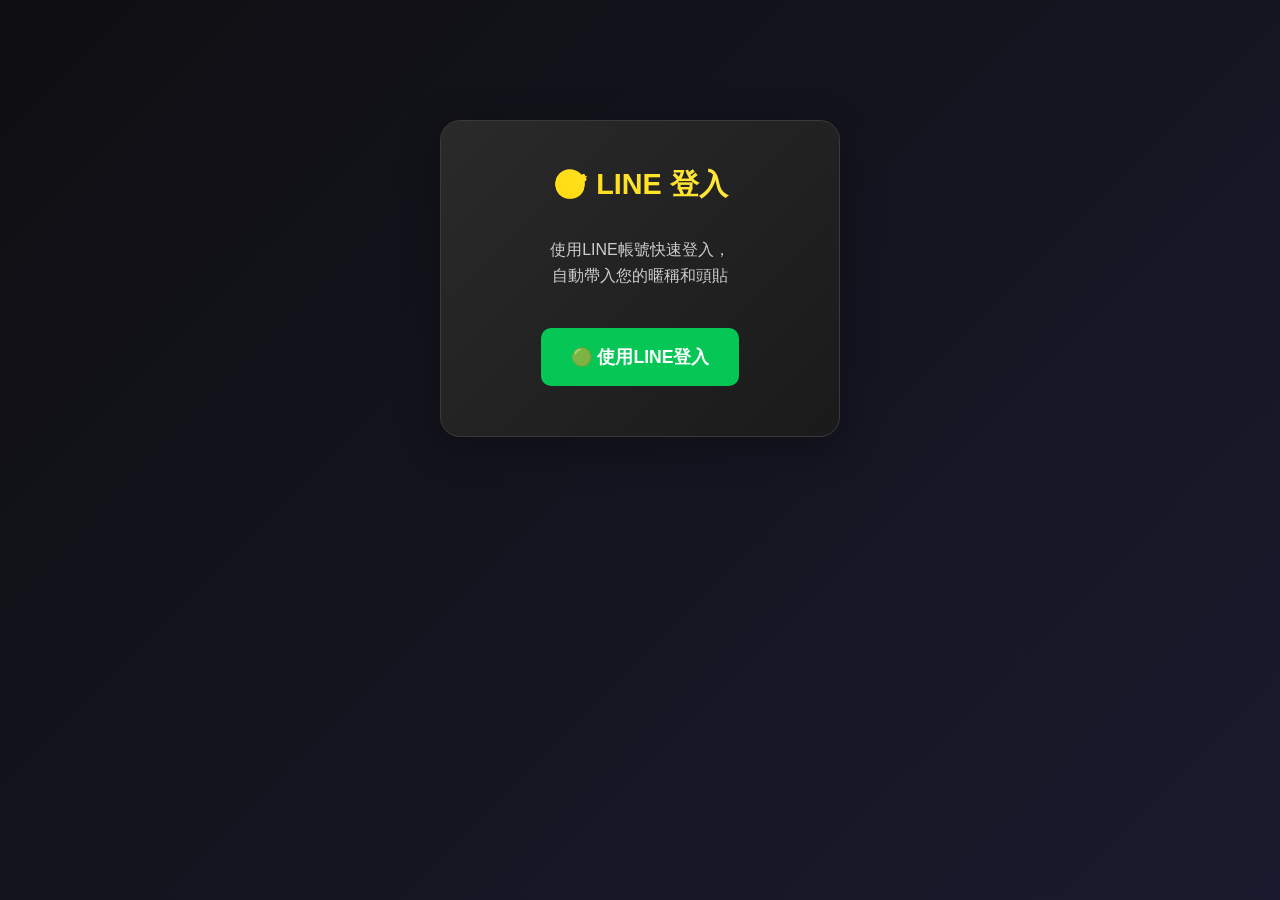
==== commit 5890b9d1: "Add files via upload" ====
--- a/Cursor APP/index.html
+++ b/Cursor APP/index.html
@@ -1,186 +1,285 @@
-<!DOCTYPE html>
-<html lang="zh-TW">
-<head>
-    <meta charset="UTF-8">
-    <meta name="viewport" content="width=device-width, initial-scale=1.0">
-    <title>智能配對系統 - 前台</title>
-    <link rel="stylesheet" href="style.css">
-    <script src="mock-api.js"></script>
-</head>
-<body>
-    <div class="container">
-        <header class="header">
-            <h1 class="title">🎯 智能配對系統</h1>
-            
-            <!-- 霓虹燈跑馬燈 -->
-            <div class="neon-ticker" id="neonTicker">
-                <div class="ticker-content" id="tickerContent">
-                    <span class="ticker-text">🎰 歡迎來到 MJ999 遊戲大廳 🎰</span>
-                </div>
-            </div>
-            
-            <div class="nav-buttons">
-                <button id="playerView" class="nav-btn active">配對狀態</button>
-                <button id="statsView" class="nav-btn">統計資訊</button>
-                <button class="nav-btn admin-login-btn" onclick="location.href='admin.html'">🔐 管理</button>
-            </div>
-        </header>
-
-        <main>
-            <!-- 遊戲大廳頁面 -->
-            <section id="playerSection" class="section active">
-                <div class="lobby-header">
-                    <h1 class="lobby-title">
-                        <span class="title-icon">🎰</span>
-                        MJ999 遊戲大廳
-                    </h1>
-                    <div class="user-info" id="userInfo">
-                        <!-- 用戶資訊 -->
-                    </div>
-                </div>
-
-                <div class="room-list-container">
-                    <div class="room-list-header">
-                        <h2 class="room-list-title">🎲 房間列表</h2>
-                        <div class="room-stats">
-                            <span class="stat-item">總房間: <span id="totalRooms">0</span></span>
-                            <span class="stat-item">等待中: <span id="waitingRooms">0</span></span>
-                            <span class="stat-item">遊戲中: <span id="playingRooms">0</span></span>
-                        </div>
-                    </div>
-                    
-                    <div id="roomList" class="room-list">
-                        <!-- 動態生成房間列表 -->
-                    </div>
-                </div>
-
-                <!-- 3 缺 1 紅色閃爍提示 -->
-                <div id="nearCompleteAlert" class="near-complete-alert" style="display: none;">
-                    <div class="alert-content">
-                        <div class="alert-icon">🔴</div>
-                        <div class="alert-text">
-                            <h3>3 缺 1！</h3>
-                            <p id="alertMessage">目前有一桌 3 缺 1！想打的快來報名！</p>
-                        </div>
-                        <div class="alert-pulse"></div>
-                    </div>
-                </div>
-
-                <!-- 即時時鐘 -->
-                <div class="realtime-clock">
-                    <div class="clock-display" id="clockDisplay">
-                        <div class="time">00:00:00</div>
-                        <div class="date">2024-01-01</div>
-                    </div>
-                </div>
-            </section>
-                        
-                        <div class="form-group">
-                            <label>選擇金額</label>
-                            <div class="amount-options">
-                                <label class="amount-option">
-                                    <input type="radio" name="amount" value="30/10" disabled>
-                                    <span class="amount-btn">$30/10</span>
-                                </label>
-                                <label class="amount-option">
-                                    <input type="radio" name="amount" value="60/20" disabled>
-                                    <span class="amount-btn">$60/20</span>
-                                </label>
-                                <label class="amount-option">
-                                    <input type="radio" name="amount" value="100/20" disabled>
-                                    <span class="amount-btn">$100/20</span>
-                                </label>
-                                <label class="amount-option">
-                                    <input type="radio" name="amount" value="200/50" disabled>
-                                    <span class="amount-btn">$200/50</span>
-                                </label>
-                            </div>
-                        </div>
-                        
-                        <div class="form-group">
-                            <label>希望開打時間</label>
-                            <div class="time-range-selector">
-                                <div class="time-input-group">
-                                    <label for="earliestTime">最早可開打時間</label>
-                                    <select id="earliestTime" disabled>
-                                        <!-- 動態生成時間選項 -->
-                                    </select>
-                </div>
-
-                <div class="room-list-container">
-                    <div class="room-list-header">
-                        <h2 class="room-list-title">🎲 房間列表</h2>
-                        <div class="room-stats">
-                            <span class="stat-item">總房間: <span id="totalRooms">0</span></span>
-                            <span class="stat-item">等待中: <span id="waitingRooms">0</span></span>
-                            <span class="stat-item">遊戲中: <span id="playingRooms">0</span></span>
-                        </div>
-                    </div>
-                    
-                    <div id="roomList" class="room-list">
-                        <!-- 動態生成房間列表 -->
-                    </div>
-                </div>
-
-                <!-- 3 缺 1 紅色閃爍提示 -->
-                <div id="nearCompleteAlert" class="near-complete-alert" style="display: none;">
-                    <div class="alert-content">
-                        <div class="alert-icon">🔴</div>
-                        <div class="alert-text">
-                            <h3>3 缺 1！</h3>
-                            <p id="alertMessage">目前有一桌 3 缺 1！想打的快來報名！</p>
-                        </div>
-                        <div class="alert-pulse"></div>
-                    </div>
-                </div>
-
-                <!-- 即時時鐘 -->
-                <div class="realtime-clock">
-                    <div class="clock-display" id="clockDisplay">
-                        <div class="time">00:00:00</div>
-                        <div class="date">2024-01-01</div>
-                    </div>
-                </div>
-            </section>
-
-            <!-- 統計資訊頁面 -->
-            <section id="statsSection" class="section">
-                <div class="stats-card">
-                    <h2 class="card-title">📊 統計資訊</h2>
-                    
-                    <div class="stats-grid">
-                        <div class="stat-item">
-                            <span class="stat-label">總報名人數</span>
-                            <span id="totalCount" class="stat-value">0</span>
-                        </div>
-                        <div class="stat-item">
-                            <span class="stat-label">等待配對</span>
-                            <span id="pendingCount" class="stat-value">0</span>
-                        </div>
-                        <div class="stat-item">
-                            <span class="stat-label">已配對</span>
-                            <span id="matchedCount" class="stat-value">0</span>
-                        </div>
-                        <div class="stat-item">
-                            <span class="stat-label">配對中</span>
-                            <span id="playingCount" class="stat-value">0</span>
-                        </div>
-                    </div>
-
-                    <div class="chart-container">
-                        <h3>金額分佈圖</h3>
-                        <div id="amountChart" class="chart">
-                            <!-- 動態生成圖表 -->
-                        </div>
-                    </div>
-                </div>
-            </section>
-        </main>
-
-        <!-- 通知區域 -->
-        <div id="notification" class="notification"></div>
-    </div>
-
-    <script src="frontend.js"></script>
-</body>
-</html>
+<!DOCTYPE html>
+<html lang="zh-TW">
+<head>
+    <meta charset="UTF-8">
+    <meta name="viewport" content="width=device-width, initial-scale=1.0">
+    <title>智能配對系統 - 前台</title>
+    <link rel="stylesheet" href="style.css">
+    <script src="mock-api.js"></script>
+</head>
+<body>
+    <div class="container">
+        <header class="header">
+            <h1 class="title">🎯 智能配對系統</h1>
+            
+            <!-- 霓虹燈跑馬燈 -->
+            <div class="neon-ticker" id="neonTicker">
+                <div class="ticker-content" id="tickerContent">
+                    <span class="ticker-text">🎰 歡迎來到 MJ999 遊戲大廳 🎰</span>
+                </div>
+            </div>
+            
+            <div class="nav-buttons">
+                <button id="playerView" class="nav-btn active">配對狀態</button>
+                <button id="statsView" class="nav-btn">統計資訊</button>
+                <button class="nav-btn admin-login-btn" onclick="location.href='admin.html'">🔐 管理</button>
+            </div>
+        </header>
+
+        <main>
+            <!-- 遊戲大廳頁面 -->
+            <section id="playerSection" class="section active">
+                <div class="lobby-header">
+                    <h1 class="lobby-title">
+                        <span class="title-icon">🎰</span>
+                        MJ999 遊戲大廳
+                    </h1>
+                    <div class="user-info" id="userInfo">
+                        <!-- 用戶資訊 -->
+                    </div>
+                </div>
+
+                <div class="room-list-container">
+                    <!-- 即時事件跑馬燈 -->
+                    <div class="event-ticker" id="eventTicker">
+                        <div class="event-ticker-content" id="eventTickerContent">
+                            <span class="event-text">🎰 歡迎來到 MJ999 遊戲大廳 🎰</span>
+                        </div>
+                    </div>
+                    
+                    <div class="room-list-header">
+                        <h2 class="room-list-title">🎲 房間列表</h2>
+                        <div class="room-stats">
+                            <span class="stat-item">總房間: <span id="totalRooms">0</span></span>
+                            <span class="stat-item">等待中: <span id="waitingRooms">0</span></span>
+                            <span class="stat-item">遊戲中: <span id="playingRooms">0</span></span>
+                        </div>
+                        
+                        <!-- 即時統計 -->
+                        <div class="live-stats">
+                            <div class="live-stat-item">
+                                <span class="live-icon">👥</span>
+                                <span class="live-label">在線人數</span>
+                                <span class="live-value" id="onlineCount">0</span>
+                            </div>
+                            <div class="live-stat-item">
+                                <span class="live-icon">🎮</span>
+                                <span class="live-label">今日開桌</span>
+                                <span class="live-value" id="todayTables">0</span>
+                            </div>
+                            <div class="live-stat-item">
+                                <span class="live-icon">🔥</span>
+                                <span class="live-label">熱度指數</span>
+                                <span class="live-value" id="heatIndex">0</span>
+                            </div>
+                        </div>
+                    </div>
+                    
+                    <div id="roomList" class="room-list">
+                        <!-- 動態生成房間列表 -->
+                    </div>
+                </div>
+
+                <!-- 3 缺 1 紅色閃爍提示 -->
+                <div id="nearCompleteAlert" class="near-complete-alert" style="display: none;">
+                    <div class="alert-content">
+                        <div class="alert-icon">🔴</div>
+                        <div class="alert-text">
+                            <h3>3 缺 1！</h3>
+                            <p id="alertMessage">目前有一桌 3 缺 1！想打的快來報名！</p>
+                        </div>
+                        <div class="alert-pulse"></div>
+                    </div>
+                </div>
+
+                <!-- 即時時鐘 -->
+                <div class="realtime-clock">
+                    <div class="clock-display" id="clockDisplay">
+                        <div class="time">00:00:00</div>
+                        <div class="date">2024-01-01</div>
+                    </div>
+                </div>
+            </section>
+
+            <!-- 報名表單頁面 -->
+            <section id="registrationSection" class="section">
+                <div class="registration-card">
+                    <h2 class="card-title">📝 報名表單</h2>
+                    
+                    <div class="form-group">
+                        <label>LINE 暱稱</label>
+                        <input type="text" id="nickname" placeholder="請輸入您的 LINE 暱稱">
+                    </div>
+                    
+                    <div class="form-group">
+                        <label>選擇金額</label>
+                        <div class="amount-options">
+                            <label class="amount-option">
+                                <input type="radio" name="amount" value="30/10">
+                                <span class="amount-btn">$30/10</span>
+                            </label>
+                            <label class="amount-option">
+                                <input type="radio" name="amount" value="60/20">
+                                <span class="amount-btn">$60/20</span>
+                            </label>
+                            <label class="amount-option">
+                                <input type="radio" name="amount" value="100/20">
+                                <span class="amount-btn">$100/20</span>
+                            </label>
+                            <label class="amount-option">
+                                <input type="radio" name="amount" value="200/50">
+                                <span class="amount-btn">$200/50</span>
+                            </label>
+                        </div>
+                    </div>
+                    
+                    <!-- 預計開打時間 -->
+                    <div class="time-selection">
+                        <h3>預計開打時間</h3>
+                        <div class="time-options">
+                            <label class="time-option">
+                                <input type="radio" name="startTime" value="滿開" checked>
+                                <div class="time-btn">🎯 湊滿即開</div>
+                            </label>
+                            <label class="time-option">
+                                <input type="radio" name="startTime" value="30分鐘內">
+                                <div class="time-btn">⚡ 30分鐘內</div>
+                            </label>
+                            <label class="time-option">
+                                <input type="radio" name="startTime" value="1小時內">
+                                <div class="time-btn">🕐 1小時內</div>
+                            </label>
+                        </div>
+                        
+                        <div class="time-slots">
+                            <h4>具體時段</h4>
+                            <div class="time-grid">
+                                <label class="time-slot">
+                                    <input type="radio" name="startTime" value="14:00">
+                                    <div class="time-slot-btn">14:00</div>
+                                </label>
+                                <label class="time-slot">
+                                    <input type="radio" name="startTime" value="14:30">
+                                    <div class="time-slot-btn">14:30</div>
+                                </label>
+                                <label class="time-slot">
+                                    <input type="radio" name="startTime" value="15:00">
+                                    <div class="time-slot-btn">15:00</div>
+                                </label>
+                                <label class="time-slot">
+                                    <input type="radio" name="startTime" value="15:30">
+                                    <div class="time-slot-btn">15:30</div>
+                                </label>
+                                <label class="time-slot">
+                                    <input type="radio" name="startTime" value="16:00">
+                                    <div class="time-slot-btn">16:00</div>
+                                </label>
+                                <label class="time-slot">
+                                    <input type="radio" name="startTime" value="16:30">
+                                    <div class="time-slot-btn">16:30</div>
+                                </label>
+                                <label class="time-slot">
+                                    <input type="radio" name="startTime" value="17:00">
+                                    <div class="time-slot-btn">17:00</div>
+                                </label>
+                                <label class="time-slot">
+                                    <input type="radio" name="startTime" value="17:30">
+                                    <div class="time-slot-btn">17:30</div>
+                                </label>
+                                <label class="time-slot">
+                                    <input type="radio" name="startTime" value="18:00">
+                                    <div class="time-slot-btn">18:00</div>
+                                </label>
+                                <label class="time-slot">
+                                    <input type="radio" name="startTime" value="18:30">
+                                    <div class="time-slot-btn">18:30</div>
+                                </label>
+                            </div>
+                        </div>
+                    </div>
+                    
+                    <button type="button" class="submit-btn" onclick="window.frontendSystem.submitRegistration()">
+                        確認報名
+                    </button>
+                </div>
+            </section>
+
+            <!-- 統計資訊頁面 -->
+            <section id="statsSection" class="section">
+                <div class="stats-card">
+                    <h2 class="card-title">📊 統計資訊</h2>
+                    
+                    <div class="stats-grid">
+                        <div class="stat-item">
+                            <span class="stat-label">總報名人數</span>
+                            <span id="totalCount" class="stat-value">0</span>
+                        </div>
+                        <div class="stat-item">
+                            <span class="stat-label">等待配對</span>
+                            <span id="pendingCount" class="stat-value">0</span>
+                        </div>
+                        <div class="stat-item">
+                            <span class="stat-label">已配對</span>
+                            <span id="matchedCount" class="stat-value">0</span>
+                        </div>
+                        <div class="stat-item">
+                            <span class="stat-label">配對中</span>
+                            <span id="playingCount" class="stat-value">0</span>
+                        </div>
+                    </div>
+
+                    <div class="chart-container">
+                        <h3>金額分佈圖</h3>
+                        <div id="amountChart" class="chart">
+                            <!-- 動態生成圖表 -->
+                        </div>
+                    </div>
+                </div>
+            </section>
+        </main>
+
+        <!-- 通知區域 -->
+        <div id="notification" class="notification"></div>
+    </div>
+
+    <script src="frontend.js"></script>
+    <script>
+        // 立即執行登入檢查（在 DOM 載入前）
+        (function() {
+            // 檢查是否已經有登入狀態
+            const userInfo = localStorage.getItem('lineUserInfo');
+            const loginMethod = localStorage.getItem('loginMethod');
+            
+            // 檢查 URL 參數中的授權碼
+            const urlParams = new URLSearchParams(window.location.search);
+            const code = urlParams.get('code');
+            const state = urlParams.get('state');
+            
+            // 如果未登入且沒有授權碼，立即跳轉到登入頁面
+            if (!userInfo || loginMethod !== 'line') {
+                if (!code || !state) {
+                    window.location.href = 'line-login.html';
+                    return;
+                }
+            }
+            
+            // 如果有授權碼，等待 frontend.js 處理
+            // 顯示載入畫面
+            document.addEventListener('DOMContentLoaded', function() {
+                if (code && state) {
+                    document.body.innerHTML = `
+                        <div class="loading-screen">
+                            <div class="loading-container">
+                                <div class="neon-loading">
+                                    <div class="loading-spinner"></div>
+                                    <div class="loading-text">正在登入中...</div>
+                                </div>
+                            </div>
+                        </div>
+                    `;
+                }
+            });
+        })();
+    </script>
+</body>
+</html>
--- a/Cursor APP/style.css
+++ b/Cursor APP/style.css
@@ -6,7 +6,7 @@
 
 body {
     font-family: 'Microsoft JhengHei', 'Arial', sans-serif;
-    background: linear-gradient(135deg, #0a0a0a 0%, #1a1a1a 100%);
+    background: linear-gradient(135deg, #0f0f12 0%, #1a1a2e 100%);
     color: #ffffff;
     min-height: 100vh;
     line-height: 1.6;
@@ -88,15 +88,41 @@
     to { opacity: 1; transform: translateY(0); }
 }
 
-/* 卡片樣式 */
+/* 邊框設計 - 螢光綠/電光紫半透明效果 */
 .registration-card, .admin-card {
     background: linear-gradient(135deg, #2a2a2a 0%, #1a1a1a 100%);
-    border: 1px solid #3a3a3a;
+    border: 1px solid rgba(57, 255, 20, 0.3);
     border-radius: 20px;
     padding: 40px;
     margin-bottom: 30px;
-    box-shadow: 0 10px 40px rgba(0, 0, 0, 0.3);
+    box-shadow: 0 10px 40px rgba(0, 0, 0, 0.3), inset 0 0 20px rgba(57, 255, 20, 0.1);
     backdrop-filter: blur(10px);
+    position: relative;
+    overflow: hidden;
+}
+
+.registration-card::before, .admin-card::before {
+    content: '';
+    position: absolute;
+    top: -2px;
+    left: -2px;
+    right: -2px;
+    bottom: -2px;
+    background: linear-gradient(45deg, rgba(57, 255, 20, 0.5), rgba(191, 0, 255, 0.5), rgba(57, 255, 20, 0.5));
+    border-radius: 20px;
+    z-index: -1;
+    animation: borderGlow 3s ease-in-out infinite;
+}
+
+@keyframes borderGlow {
+    0%, 100% {
+        opacity: 0.3;
+        filter: blur(1px);
+    }
+    50% {
+        opacity: 0.8;
+        filter: blur(0px);
+    }
 }
 
 .card-title {
@@ -184,7 +210,7 @@
     box-shadow: 0 4px 15px rgba(255, 215, 0, 0.2);
 }
 
-/* 按鈕樣式 */
+/* 按鈕特效 - 確認報名螢光黃發光 */
 .submit-btn, .admin-btn {
     width: 100%;
     padding: 18px;
@@ -197,11 +223,33 @@
     cursor: pointer;
     transition: all 0.3s ease;
     box-shadow: 0 6px 25px rgba(255, 215, 0, 0.3);
+    animation: buttonPulse 2s ease-in-out infinite;
+}
+
+@keyframes buttonPulse {
+    0%, 100% {
+        transform: scale(1);
+        box-shadow: 0 6px 25px rgba(255, 215, 0, 0.3);
+    }
+    50% {
+        transform: scale(1.02);
+        box-shadow: 0 8px 35px rgba(255, 215, 0, 0.5);
+    }
 }
 
 .submit-btn:hover, .admin-btn:hover {
-    transform: translateY(-2px);
-    box-shadow: 0 8px 30px rgba(255, 215, 0, 0.4);
+    transform: translateY(-2px) scale(1.05);
+    box-shadow: 0 8px 35px rgba(255, 215, 0, 0.5);
+    animation: buttonGlow 1s ease-in-out infinite;
+}
+
+@keyframes buttonGlow {
+    0%, 100% {
+        box-shadow: 0 8px 35px rgba(255, 215, 0, 0.5);
+    }
+    50% {
+        box-shadow: 0 12px 45px rgba(255, 215, 0, 0.8);
+    }
 }
 
 .admin-btn.danger {
@@ -1780,6 +1828,119 @@
     }
 }
 
+/* 強制登入載入畫面 - 多巴胺風格 */
+.loading-screen {
+    position: fixed;
+    top: 0;
+    left: 0;
+    width: 100%;
+    height: 100%;
+    background: linear-gradient(135deg, #0f0f12 0%, #1a1a2e 100%);
+    display: flex;
+    align-items: center;
+    justify-content: center;
+    z-index: 9999;
+}
+
+.loading-container {
+    text-align: center;
+}
+
+.neon-loading {
+    background: linear-gradient(135deg, rgba(57, 255, 20, 0.1) 0%, rgba(191, 0, 255, 0.1) 100%);
+    border: 1px solid rgba(57, 255, 20, 0.3);
+    border-radius: 20px;
+    padding: 40px;
+    backdrop-filter: blur(10px);
+    box-shadow: 0 10px 40px rgba(0, 0, 0, 0.3), inset 0 0 20px rgba(57, 255, 20, 0.1);
+}
+
+.loading-spinner {
+    width: 60px;
+    height: 60px;
+    border: 3px solid rgba(57, 255, 20, 0.3);
+    border-top: 3px solid #39ff14;
+    border-radius: 50%;
+    margin: 0 auto 20px;
+    animation: spin 1s linear infinite;
+    box-shadow: 0 0 20px rgba(57, 255, 20, 0.4);
+}
+
+@keyframes spin {
+    0% { transform: rotate(0deg); }
+    100% { transform: rotate(360deg); }
+}
+
+.loading-text {
+    font-size: 1.3rem;
+    font-weight: bold;
+    color: #39ff14;
+    text-shadow: 0 0 15px rgba(57, 255, 20, 0.5);
+    animation: textGlow 2s ease-in-out infinite;
+}
+
+@keyframes textGlow {
+    0%, 100% {
+        opacity: 0.8;
+        text-shadow: 0 0 15px rgba(57, 255, 20, 0.5);
+    }
+    50% {
+        opacity: 1;
+        text-shadow: 0 0 25px rgba(57, 255, 20, 0.8);
+    }
+}
+
+/* 登入前禁止訪問大廳的遮罩 */
+.login-required-overlay {
+    position: fixed;
+    top: 0;
+    left: 0;
+    width: 100%;
+    height: 100%;
+    background: linear-gradient(135deg, #0f0f12 0%, #1a1a2e 100%);
+    display: flex;
+    align-items: center;
+    justify-content: center;
+    z-index: 8888;
+}
+
+.login-required-content {
+    text-align: center;
+    padding: 40px;
+}
+
+.login-required-title {
+    font-size: 2rem;
+    font-weight: bold;
+    color: #39ff14;
+    text-shadow: 0 0 20px rgba(57, 255, 20, 0.5);
+    margin-bottom: 20px;
+}
+
+.login-required-text {
+    font-size: 1.1rem;
+    color: #ffffff;
+    margin-bottom: 30px;
+}
+
+.login-required-btn {
+    background: linear-gradient(135deg, #39ff14 0%, #bf00ff 100%);
+    color: #000000;
+    border: none;
+    padding: 15px 30px;
+    border-radius: 25px;
+    font-size: 1.1rem;
+    font-weight: bold;
+    cursor: pointer;
+    transition: all 0.3s ease;
+    box-shadow: 0 6px 25px rgba(57, 255, 20, 0.3);
+}
+
+.login-required-btn:hover {
+    transform: translateY(-2px) scale(1.05);
+    box-shadow: 0 8px 35px rgba(57, 255, 20, 0.5);
+}
+
 /* 多巴胺上癮視覺效果 - 霓虹燈跑馬燈 */
 .neon-ticker {
     background: linear-gradient(135deg, #0a0a0a 0%, #1a0a1a 100%);
@@ -2217,6 +2378,134 @@
     min-height: 120px;
 }
 
+/* 時間選單樣式 */
+.time-selection {
+    background: linear-gradient(135deg, rgba(57, 255, 20, 0.1) 0%, rgba(191, 0, 255, 0.1) 100%);
+    border: 1px solid rgba(57, 255, 20, 0.3);
+    border-radius: 15px;
+    padding: 25px;
+    margin: 25px 0;
+    backdrop-filter: blur(8px);
+}
+
+.time-selection h3 {
+    color: #39ff14;
+    font-size: 1.3rem;
+    margin-bottom: 20px;
+    text-align: center;
+    text-shadow: 0 0 15px rgba(57, 255, 20, 0.5);
+}
+
+.time-options {
+    display: grid;
+    grid-template-columns: repeat(auto-fit, minmax(150px, 1fr));
+    gap: 15px;
+    margin-bottom: 25px;
+}
+
+.time-option {
+    cursor: pointer;
+}
+
+.time-option input[type="radio"] {
+    position: absolute;
+    opacity: 0;
+}
+
+.time-btn {
+    display: block;
+    padding: 15px 20px;
+    background: linear-gradient(135deg, rgba(57, 255, 20, 0.1) 0%, rgba(191, 0, 255, 0.1) 100%);
+    border: 1px solid rgba(57, 255, 20, 0.3);
+    border-radius: 10px;
+    color: #ffffff;
+    text-align: center;
+    font-weight: bold;
+    font-size: 1rem;
+    transition: all 0.3s ease;
+    cursor: pointer;
+}
+
+.time-option input[type="radio"]:checked + .time-btn {
+    background: linear-gradient(135deg, rgba(57, 255, 20, 0.3) 0%, rgba(191, 0, 255, 0.3) 100%);
+    border-color: #39ff14;
+    color: #39ff14;
+    box-shadow: 0 0 20px rgba(57, 255, 20, 0.4);
+    animation: timeGlow 2s ease-in-out infinite;
+}
+
+@keyframes timeGlow {
+    0%, 100% {
+        box-shadow: 0 0 20px rgba(57, 255, 20, 0.4);
+    }
+    50% {
+        box-shadow: 0 0 30px rgba(57, 255, 20, 0.6);
+    }
+}
+
+.time-slots {
+    margin-top: 20px;
+}
+
+.time-slots h4 {
+    color: #bf00ff;
+    font-size: 1.1rem;
+    margin-bottom: 15px;
+    text-align: center;
+    text-shadow: 0 0 10px rgba(191, 0, 255, 0.5);
+}
+
+.time-grid {
+    display: grid;
+    grid-template-columns: repeat(auto-fit, minmax(80px, 1fr));
+    gap: 10px;
+}
+
+.time-slot {
+    cursor: pointer;
+}
+
+.time-slot input[type="radio"] {
+    position: absolute;
+    opacity: 0;
+}
+
+.time-slot-btn {
+    display: block;
+    padding: 10px 15px;
+    background: linear-gradient(135deg, rgba(191, 0, 255, 0.1) 0%, rgba(57, 255, 20, 0.1) 100%);
+    border: 1px solid rgba(191, 0, 255, 0.3);
+    border-radius: 8px;
+    color: #ffffff;
+    text-align: center;
+    font-weight: bold;
+    font-size: 0.9rem;
+    transition: all 0.3s ease;
+    cursor: pointer;
+}
+
+.time-slot input[type="radio"]:checked + .time-slot-btn {
+    background: linear-gradient(135deg, rgba(191, 0, 255, 0.3) 0%, rgba(57, 255, 20, 0.3) 100%);
+    border-color: #bf00ff;
+    color: #bf00ff;
+    box-shadow: 0 0 15px rgba(191, 0, 255, 0.4);
+    animation: slotGlow 2s ease-in-out infinite;
+}
+
+@keyframes slotGlow {
+    0%, 100% {
+        box-shadow: 0 0 15px rgba(191, 0, 255, 0.4);
+    }
+    50% {
+        box-shadow: 0 0 25px rgba(191, 0, 255, 0.6);
+    }
+}
+
+.time-btn:hover, .time-slot-btn:hover {
+    transform: translateY(-2px) scale(1.05);
+    box-shadow: 0 5px 20px rgba(57, 255, 20, 0.3);
+}
+
 /* 手機響應式設計 */
 @media (max-width: 768px) {
     .room-item {
